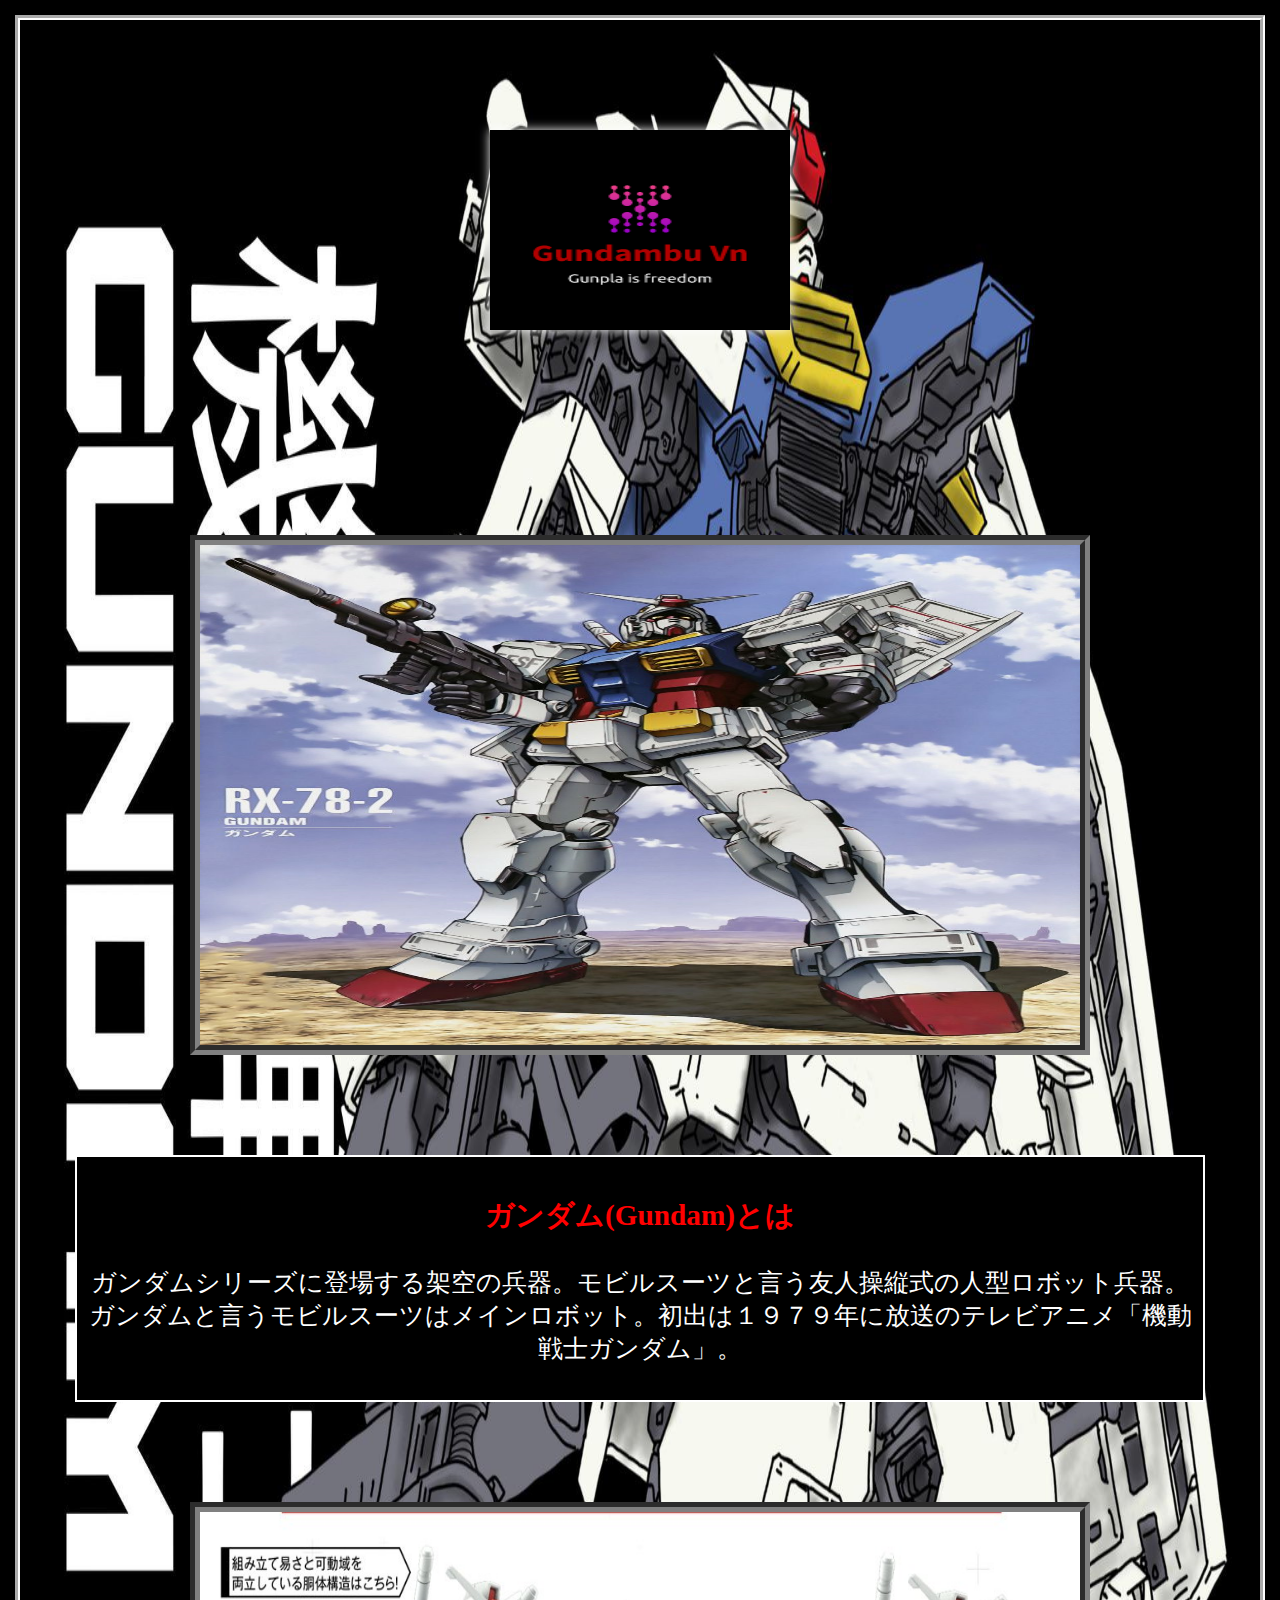
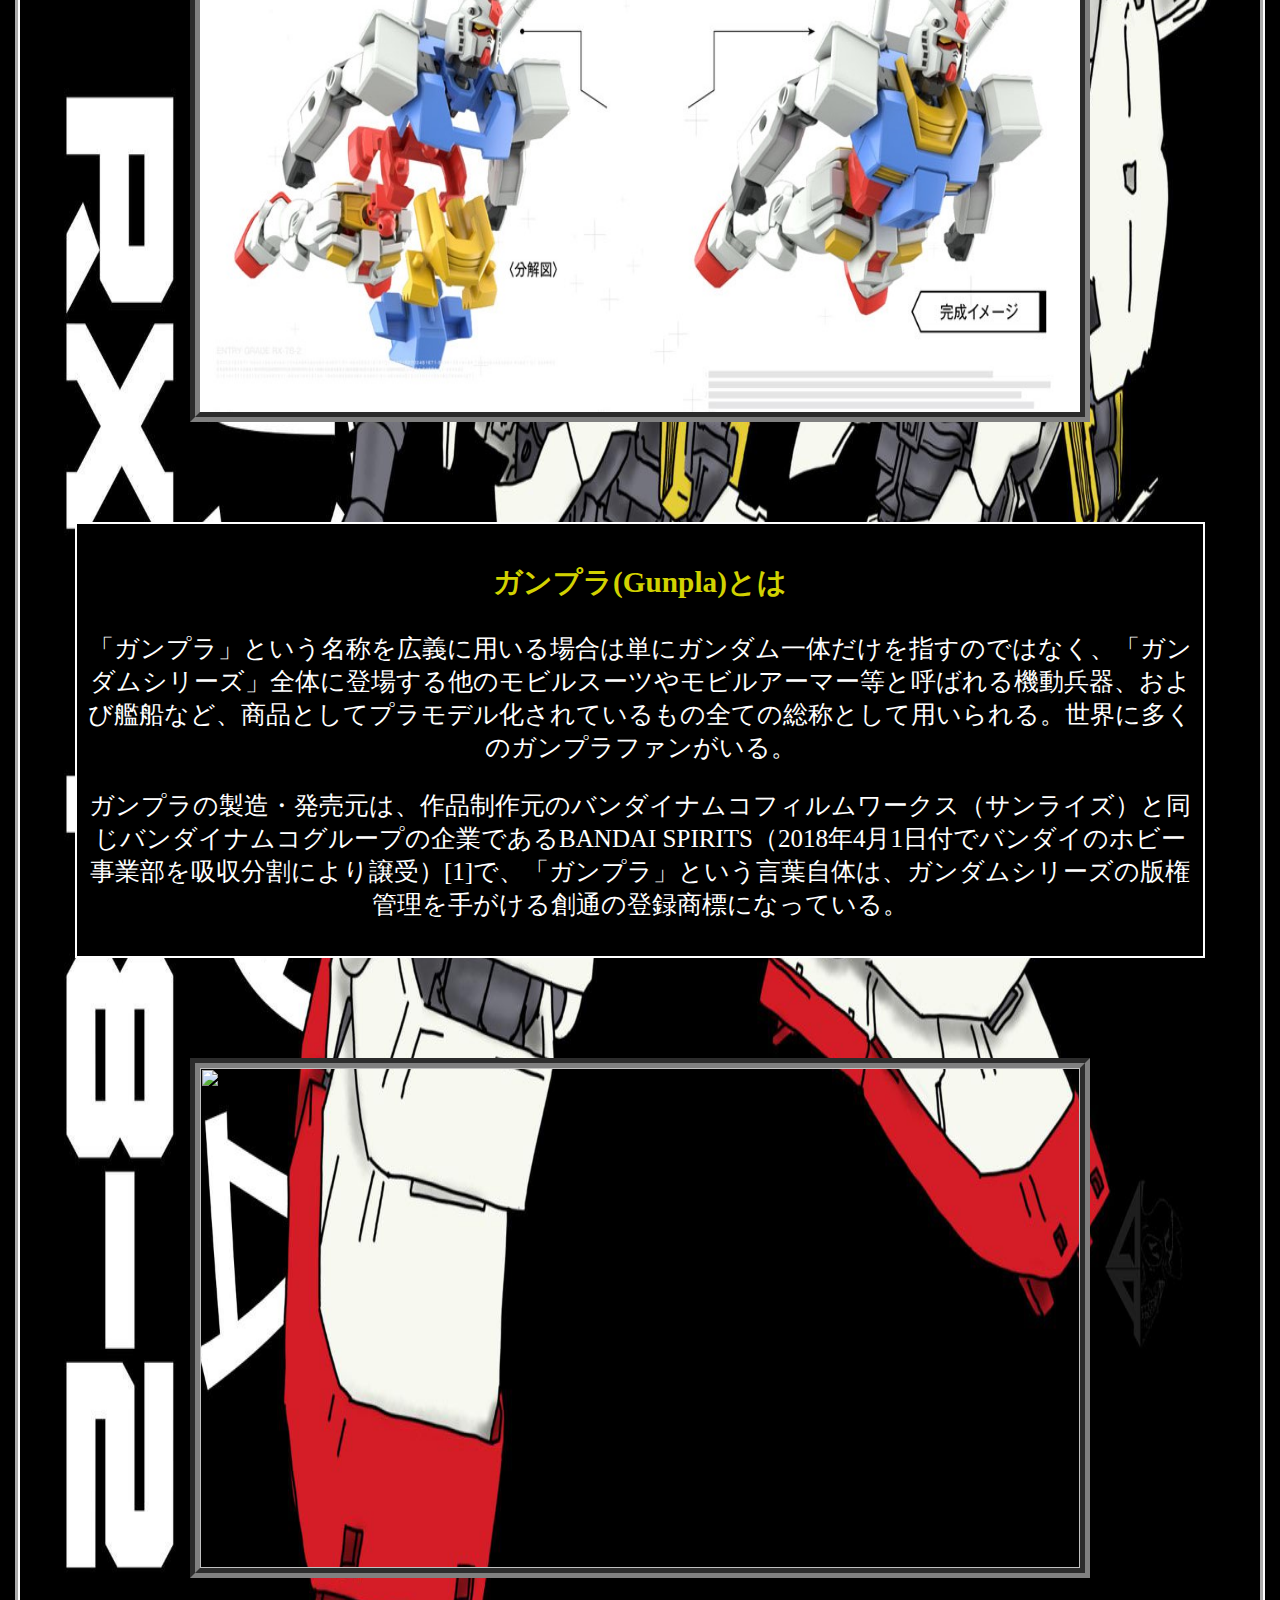
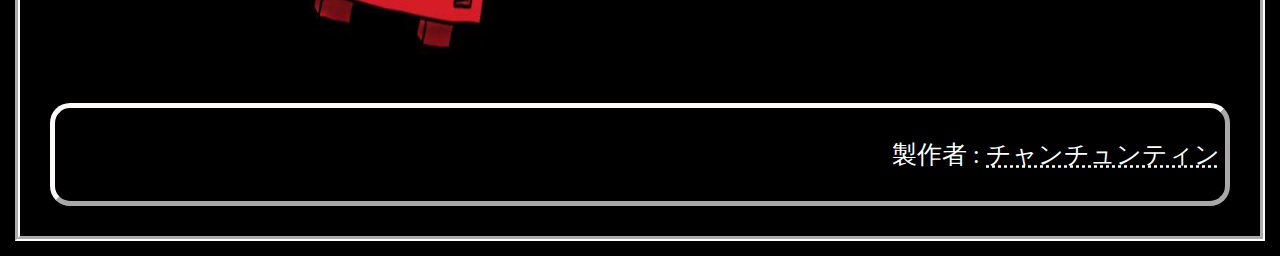
==== index.html @ 5e89d7ed "Update index.html" ====
<!DOCTYPE html>
<html>
    <head>
        <title>Gundambu Vn</title>
        <meta charset="utf-8">
        <base href="index.html">
        <link rel="stylesheet" type="text/css" href="Complete2/index.css">
        <style type="text/css">     
        </style>
    </head>
    <body>
        <header>
            <img src="Wallpaper/Logo.png">
        </header>
        <main>
            <img src="Wallpaper/2.png">
            <div>
                <h3>ガンダム(Gundam)とは</h3>
                <p>ガンダムシリーズに登場する架空の兵器。モビルスーツと言う友人操縦式の人型ロボット兵器。ガンダムと言うモビルスーツはメインロボット。初出は１９７９年に放送のテレビアニメ「機動戦士ガンダム」。</p> 
            </div>
           <img src="Wallpaper/2.jpg">    
           <div>
           <h3 class="yellow2">ガンプラ(Gunpla)とは</h3>
                <p>「ガンプラ」という名称を広義に用いる場合は単にガンダム一体だけを指すのではなく、「ガンダムシリーズ」全体に登場する他のモビルスーツやモビルアーマー等と呼ばれる機動兵器、および艦船など、商品としてプラモデル化されているもの全ての総称として用いられる。世界に多くのガンプラファンがいる。</p>
                <p>ガンプラの製造・発売元は、作品制作元のバンダイナムコフィルムワークス（サンライズ）と同じバンダイナムコグループの企業であるBANDAI SPIRITS（2018年4月1日付でバンダイのホビー事業部を吸収分割により譲受）[1]で、「ガンプラ」という言葉自体は、ガンダムシリーズの版権管理を手がける創通の登録商標になっている。</p>
            </div>    
            <img src="Wallpaper/giphy.gif" >
        </main>
            <footer>
                <p>製作者 : <abbr title="Trần Trung Tín">チャンチュンティン</abbr>  </p>
            </footer>   
    </body>
</html>
---- Complete2/index.css ----
.red{color:red}
.navy{color:navy}
.green{color:green}
.yellow2{color:rgb(210, 210, 0)}
.blue{color:blue}
.pinkred{color:rgb(255, 30, 70)}
.purple{color:purple}
.white{color:white}
.orange{color:orange}
.black{color:black}
.gray{color:gray}

body{
    font-size:25px;
    background-color:black;
    border: 5px white groove;
    padding: 10px;
    margin: 15px;
    text-decoration: none;
    background-image: url(../Wallpaper/1.jpg);
    background-repeat: round;
}

header img{
    width:300px;
    height:200px;
    border:none;
    box-shadow: 0px 0px 10px white;

    display: block;
    margin-left: auto;
    margin-right: auto;
}

main{
    text-align: center;
    /* border:5px whitesmoke inset; */
    padding:5px;
    margin:20px;
    /* box-shadow: 1px 1px 15px 10px brown; */
}
main h3{
    color:red;
}
main div{
    background-color: black;
    border: 2px white solid;
    padding: 10px;
    margin: 20px;
}
footer{
    background-color: black;
    font-size: 25px;
    text-align: right;

    border:5px snow outset;
    border-radius: 20px;
    padding:5px;
    margin:20px;
    /* box-shadow: 1px 1px 15px 10px aqua; */
}

img{
    border: 10px groove gray;
    margin: 100px;
    width: 880px;
    height: 500px; 
    /* box-shadow:1px 1px 10px 5px red; */

    display: block;
    margin-left: auto;
    margin-right: auto;
}

p{
    color:white;
}
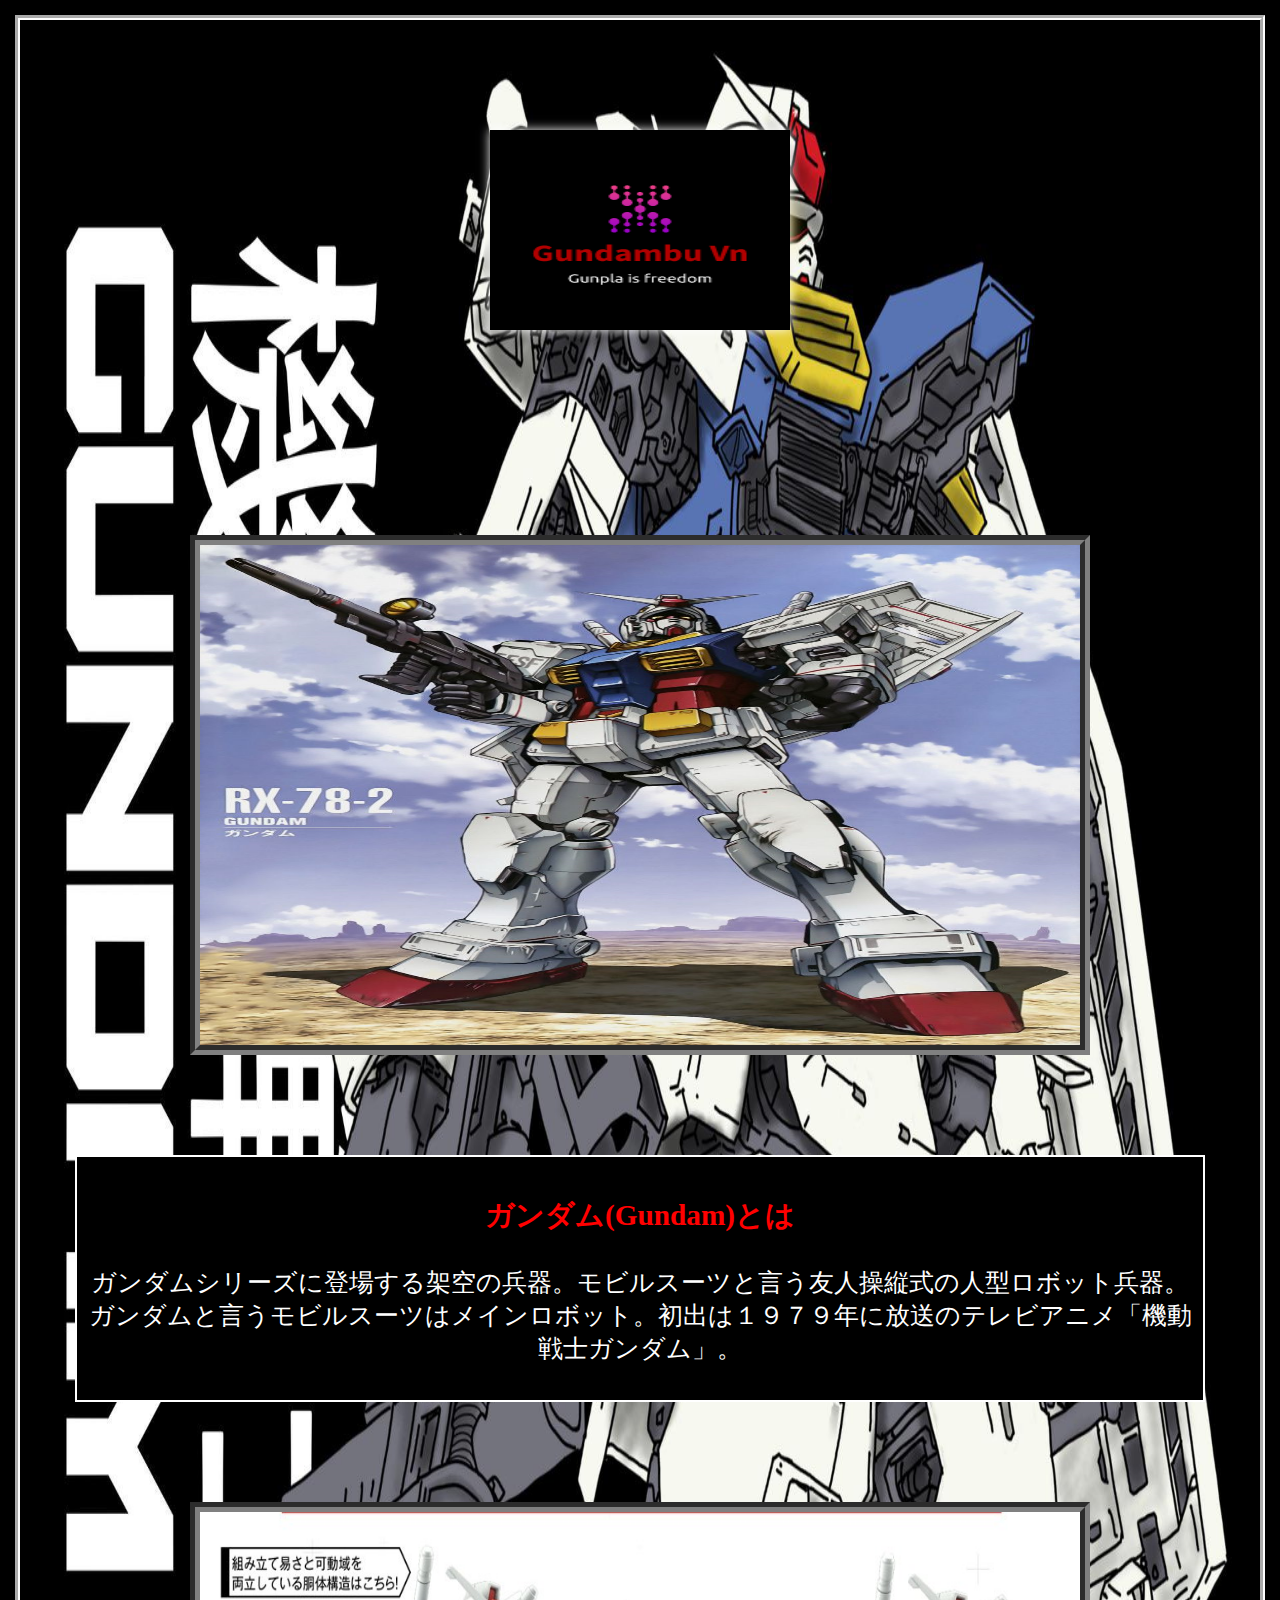
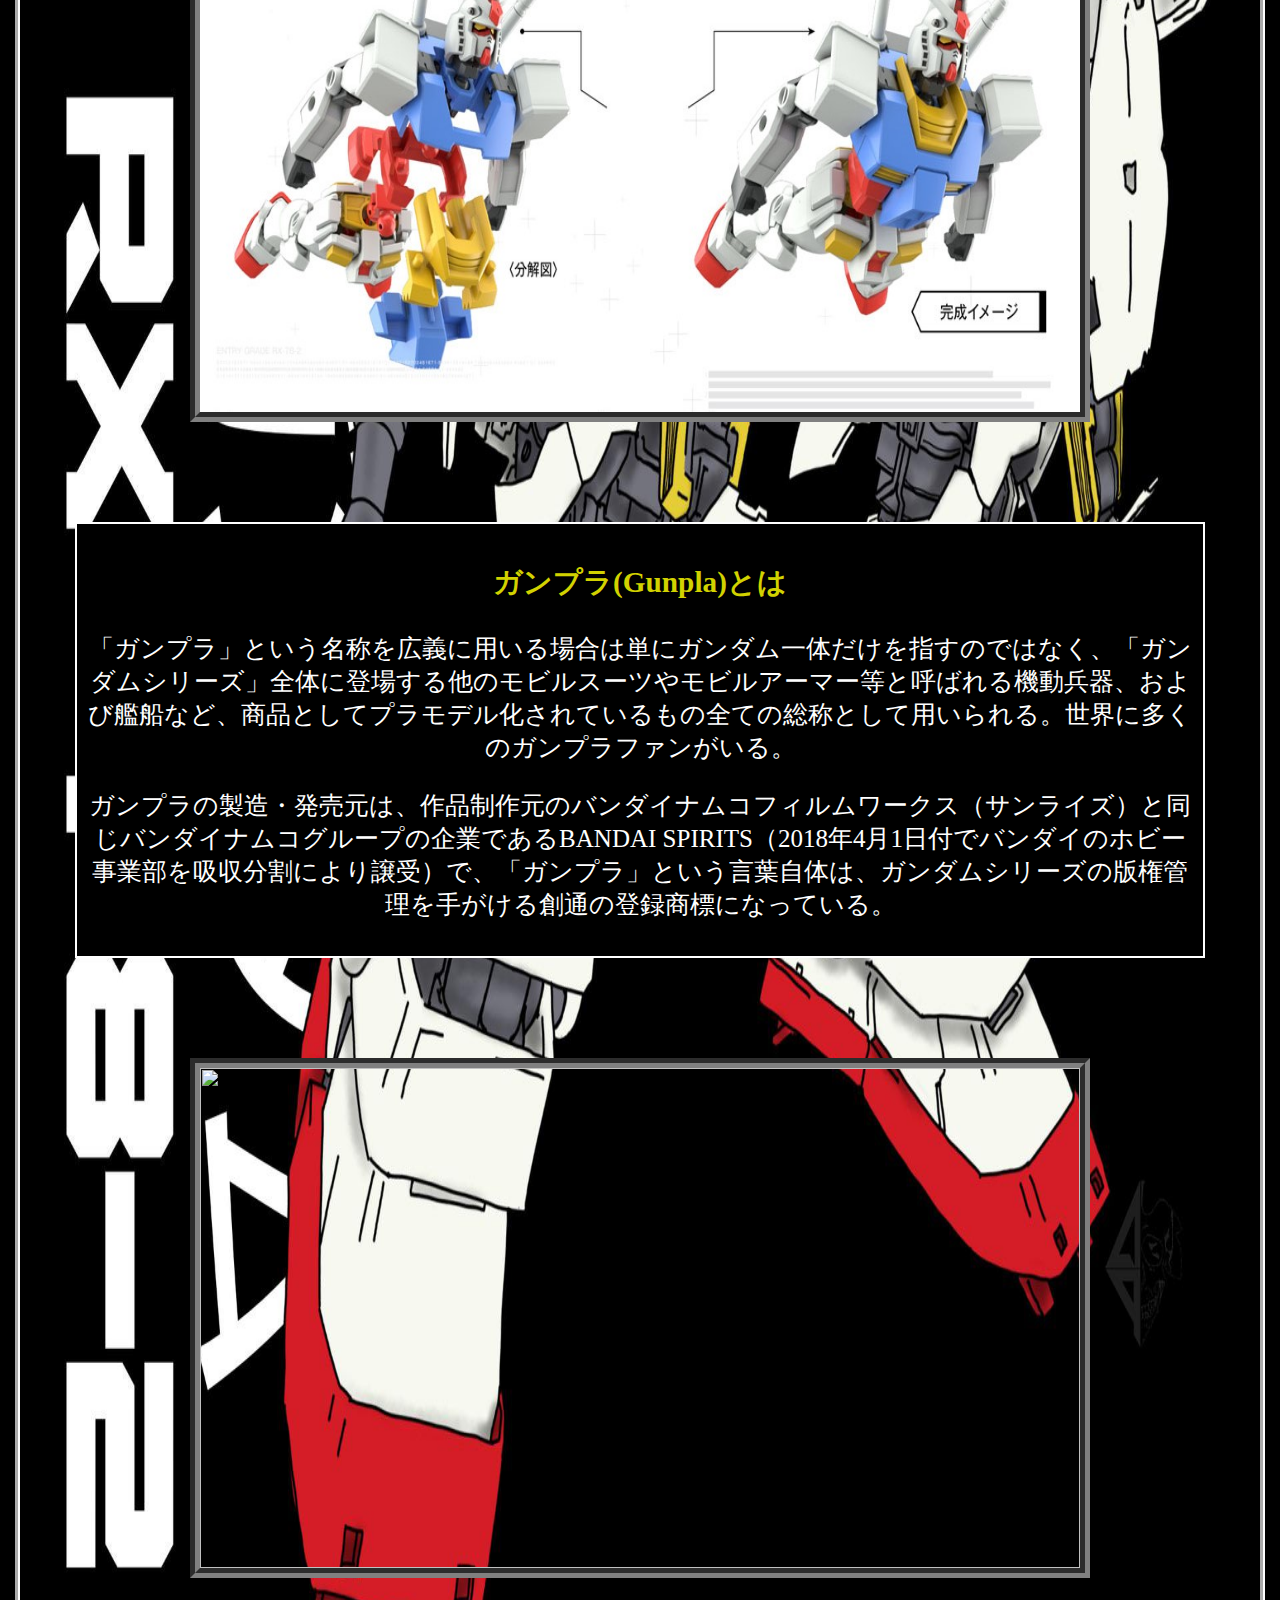
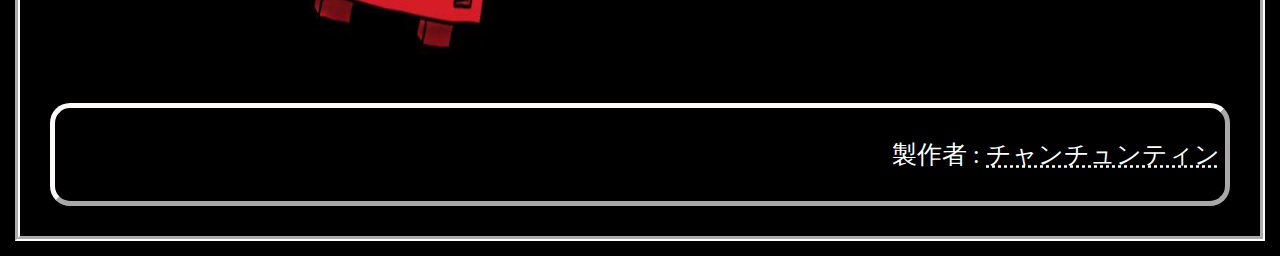
==== commit b690c13a: "Update index.html" ====
--- a/index.html
+++ b/index.html
@@ -22,7 +22,7 @@
            <div>
            <h3 class="yellow2">ガンプラ(Gunpla)とは</h3>
                 <p>「ガンプラ」という名称を広義に用いる場合は単にガンダム一体だけを指すのではなく、「ガンダムシリーズ」全体に登場する他のモビルスーツやモビルアーマー等と呼ばれる機動兵器、および艦船など、商品としてプラモデル化されているもの全ての総称として用いられる。世界に多くのガンプラファンがいる。</p>
-                <p>ガンプラの製造・発売元は、作品制作元のバンダイナムコフィルムワークス（サンライズ）と同じバンダイナムコグループの企業であるBANDAI SPIRITS（2018年4月1日付でバンダイのホビー事業部を吸収分割により譲受）[1]で、「ガンプラ」という言葉自体は、ガンダムシリーズの版権管理を手がける創通の登録商標になっている。</p>
+                <p>ガンプラの製造・発売元は、作品制作元のバンダイナムコフィルムワークス（サンライズ）と同じバンダイナムコグループの企業であるBANDAI SPIRITS（2018年4月1日付でバンダイのホビー事業部を吸収分割により譲受）で、「ガンプラ」という言葉自体は、ガンダムシリーズの版権管理を手がける創通の登録商標になっている。</p>
             </div>    
             <img src="Wallpaper/giphy.gif" >
         </main>
--- a/Complete2/index.css
+++ b/Complete2/index.css
@@ -19,6 +19,7 @@
     text-decoration: none;
     background-image: url(../Wallpaper/1.jpg);
     background-repeat: round;
+    background-color:red;
 }
 
 header img{
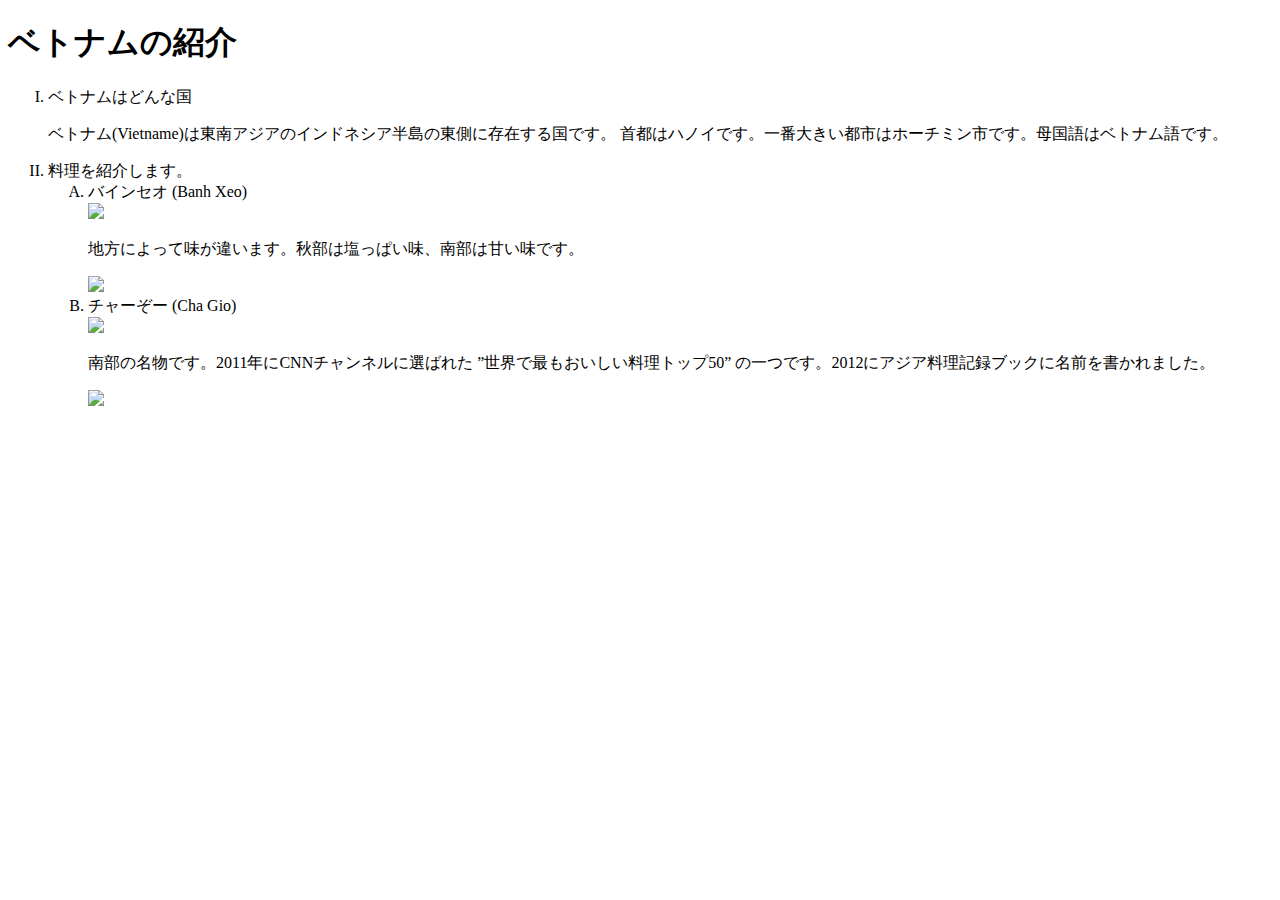
==== commit 9e452815: "Update index.html" ====
--- a/index.html
+++ b/index.html
@@ -1,33 +1,34 @@
 <!DOCTYPE html>
 <html>
     <head>
-        <title>Gundambu Vn</title>
+        <title>Vietnamを紹介致します。</title>
         <meta charset="utf-8">
-        <base href="index.html">
-        <link rel="stylesheet" type="text/css" href="Complete2/index.css">
-        <style type="text/css">     
-        </style>
+        <link rel="stylesheet" type="text/css" href="vnpr.css">
+
     </head>
     <body>
         <header>
-            <img src="Wallpaper/Logo.png">
+            <h1>ベトナムの紹介</h1>
         </header>
-        <main>
-            <img src="Wallpaper/2.png">
-            <div>
-                <h3>ガンダム(Gundam)とは</h3>
-                <p>ガンダムシリーズに登場する架空の兵器。モビルスーツと言う友人操縦式の人型ロボット兵器。ガンダムと言うモビルスーツはメインロボット。初出は１９７９年に放送のテレビアニメ「機動戦士ガンダム」。</p> 
-            </div>
-           <img src="Wallpaper/2.jpg">    
-           <div>
-           <h3 class="yellow2">ガンプラ(Gunpla)とは</h3>
-                <p>「ガンプラ」という名称を広義に用いる場合は単にガンダム一体だけを指すのではなく、「ガンダムシリーズ」全体に登場する他のモビルスーツやモビルアーマー等と呼ばれる機動兵器、および艦船など、商品としてプラモデル化されているもの全ての総称として用いられる。世界に多くのガンプラファンがいる。</p>
-                <p>ガンプラの製造・発売元は、作品制作元のバンダイナムコフィルムワークス（サンライズ）と同じバンダイナムコグループの企業であるBANDAI SPIRITS（2018年4月1日付でバンダイのホビー事業部を吸収分割により譲受）で、「ガンプラ」という言葉自体は、ガンダムシリーズの版権管理を手がける創通の登録商標になっている。</p>
-            </div>    
-            <img src="Wallpaper/giphy.gif" >
+        <main>  
+            <ol type="I">
+                <li>ベトナムはどんな国</li>
+                    <p>ベトナム(Vietname)は東南アジアのインドネシア半島の東側に存在する国です。 首都はハノイです。一番大きい都市はホーチミン市です。母国語はベトナム語です。</p>
+                <li>料理を紹介します。</li>
+                    <ol type="A">
+                        <li>バインセオ (Banh Xeo)</li>
+                            <img src="img/vnpr/BanhXeo1.jpg" class="fl1">
+                            <p style="clear:both">地方によって味が違います。秋部は塩っぱい味、南部は甘い味です。</p>
+                            <img src="img/vnpr/BanhXeo2.jpg" class="fl2"> 
+                        <li>チャーぞー (Cha Gio)</li>
+                            <img src="img/vnpr/ChaGio1.jpg" class="fl1">
+                            <p style="clear:both">南部の名物です。2011年にCNNチャンネルに選ばれた ”世界で最もおいしい料理トップ50” の一つです。2012にアジア料理記録ブックに名前を書かれました。</p>
+                            <img src="img/vnpr/ChaGio2.jpg" class="fl2">   
+                    </ol>
+            </ol>
         </main>
-            <footer>
-                <p>製作者 : <abbr title="Trần Trung Tín">チャンチュンティン</abbr>  </p>
-            </footer>   
+        <footer>
+
+        </footer>
     </body>
 </html>
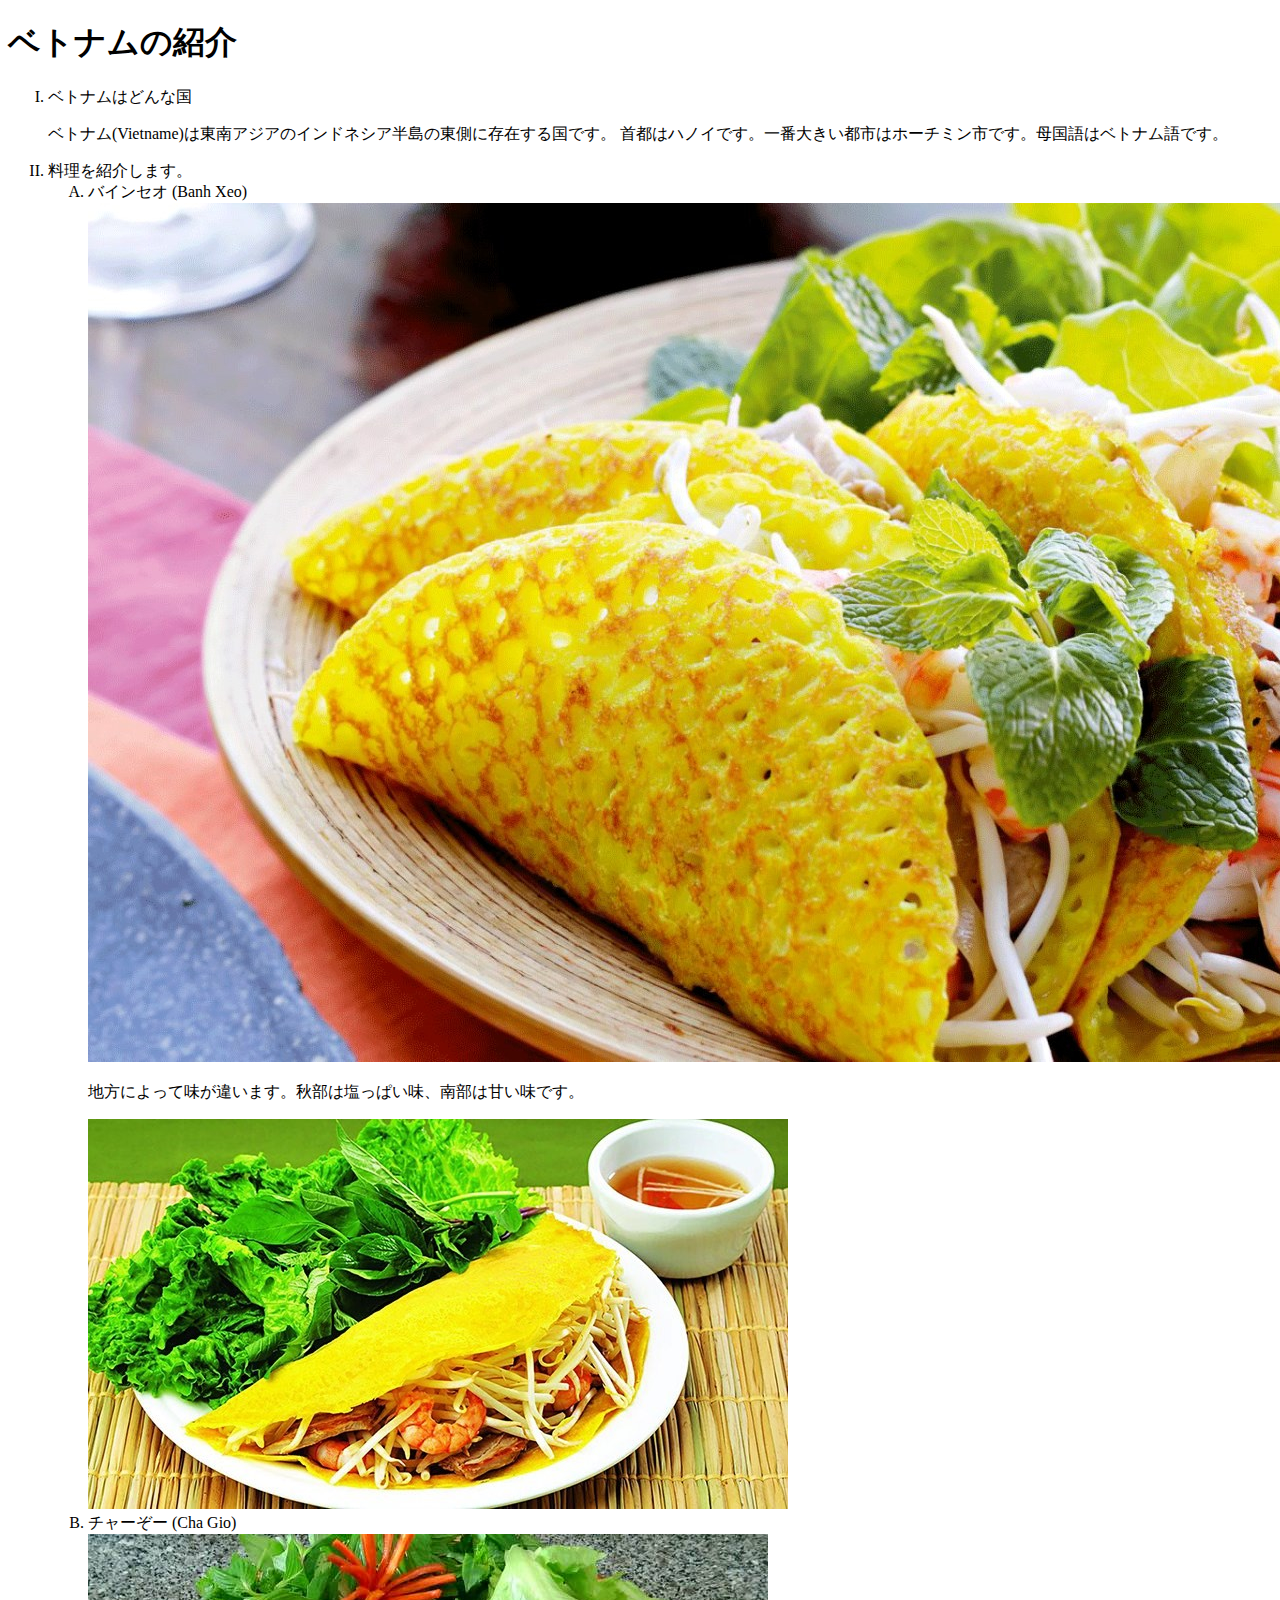
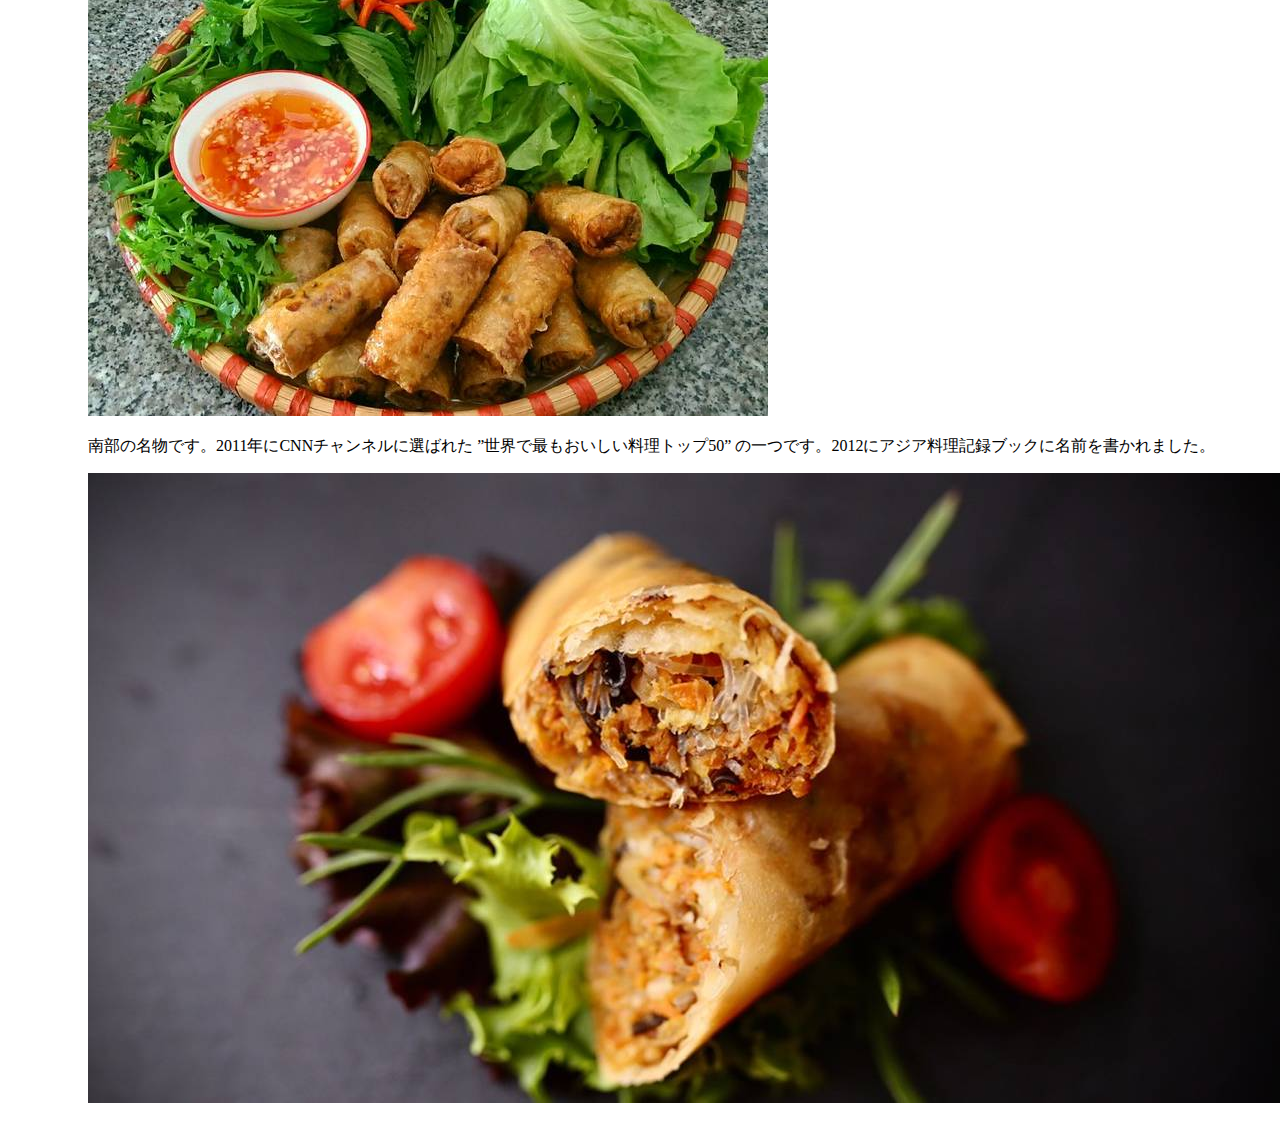
==== commit 19cb00d8: "Update index.html" ====
--- a/index.html
+++ b/index.html
@@ -17,13 +17,13 @@
                 <li>料理を紹介します。</li>
                     <ol type="A">
                         <li>バインセオ (Banh Xeo)</li>
-                            <img src="img/vnpr/BanhXeo1.jpg" class="fl1">
+                            <img src="vnpr/BanhXeo1.jpg" class="fl1">
                             <p style="clear:both">地方によって味が違います。秋部は塩っぱい味、南部は甘い味です。</p>
-                            <img src="img/vnpr/BanhXeo2.jpg" class="fl2"> 
+                            <img src="vnpr/BanhXeo2.jpg" class="fl2"> 
                         <li>チャーぞー (Cha Gio)</li>
-                            <img src="img/vnpr/ChaGio1.jpg" class="fl1">
+                            <img src="vnpr/ChaGio1.jpg" class="fl1">
                             <p style="clear:both">南部の名物です。2011年にCNNチャンネルに選ばれた ”世界で最もおいしい料理トップ50” の一つです。2012にアジア料理記録ブックに名前を書かれました。</p>
-                            <img src="img/vnpr/ChaGio2.jpg" class="fl2">   
+                            <img src="vnpr/ChaGio2.jpg" class="fl2">   
                     </ol>
             </ol>
         </main>
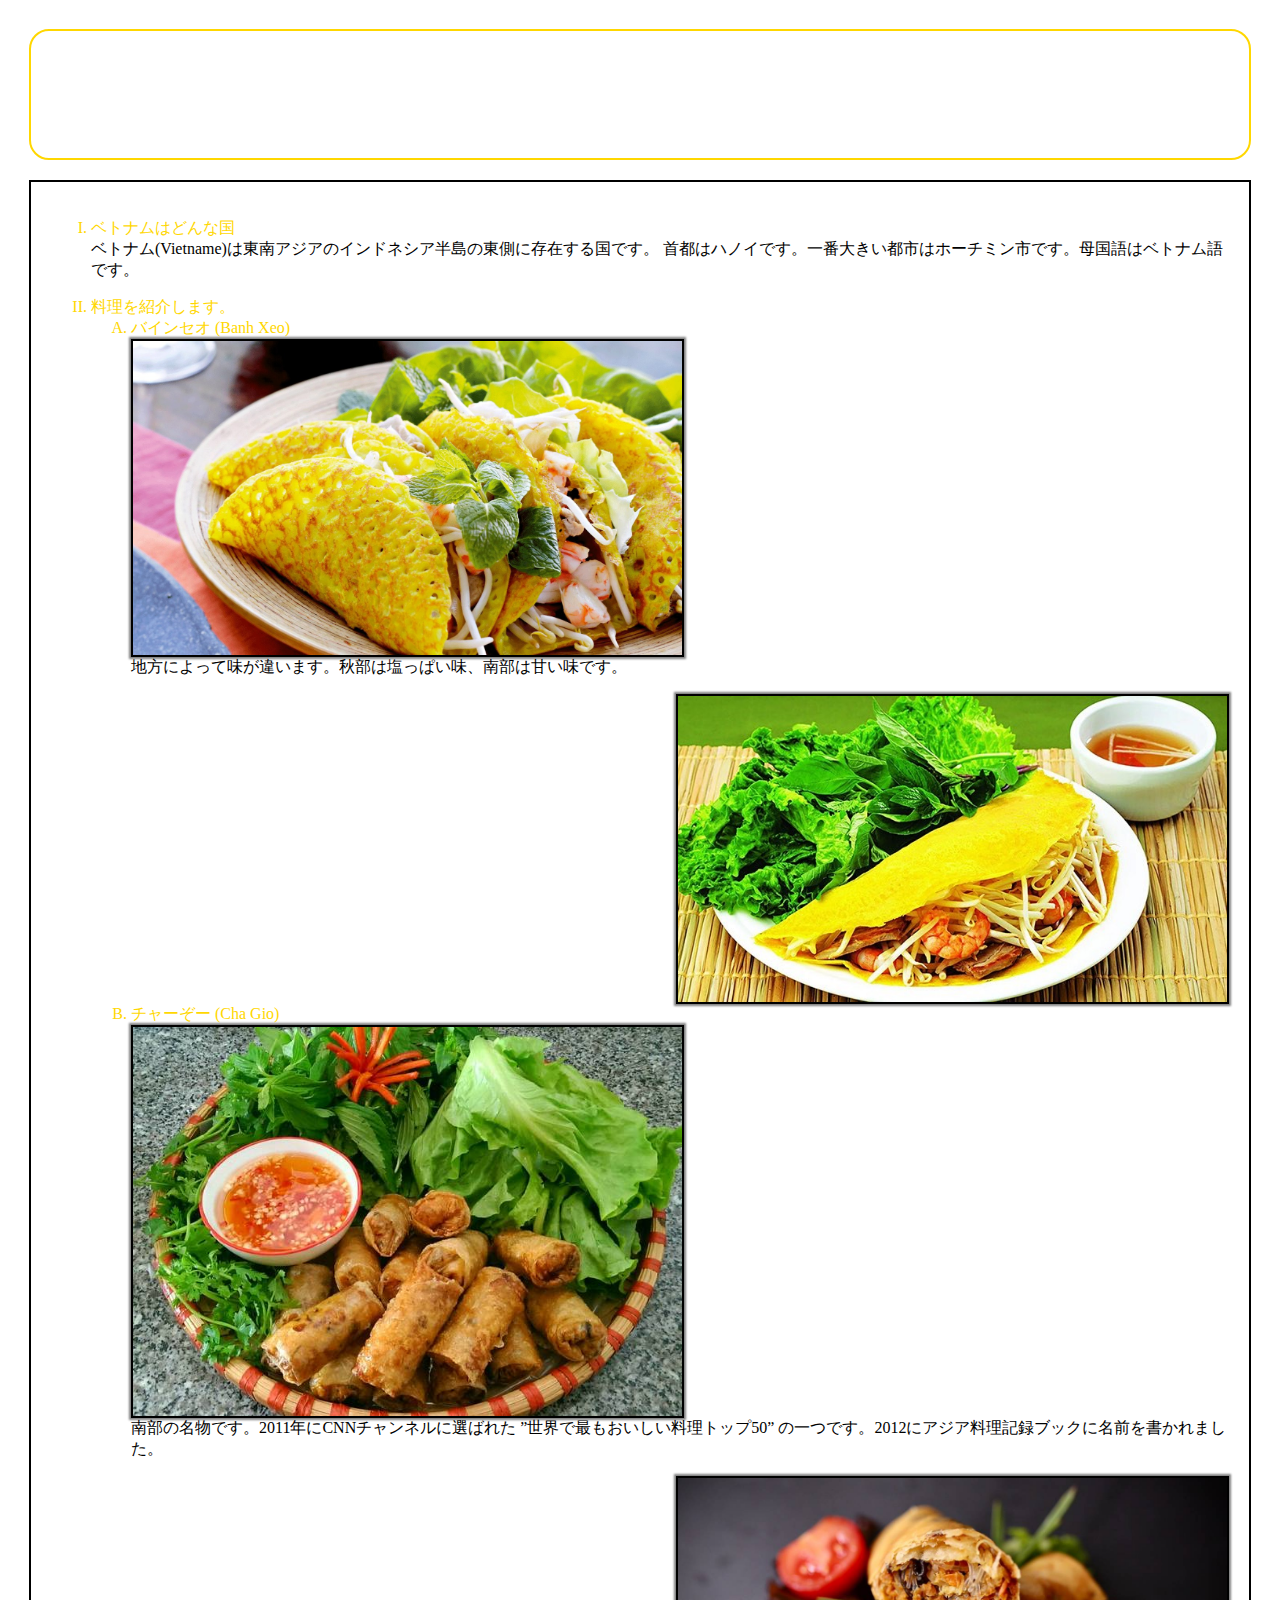
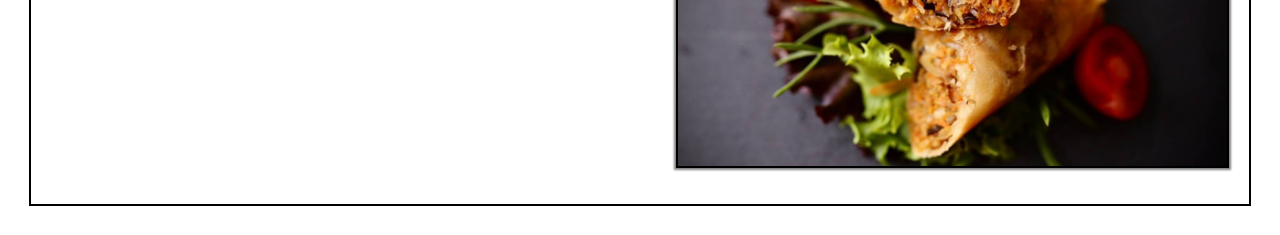
==== commit 48333b47: "Update index.html" ====
--- a/index.html
+++ b/index.html
@@ -3,7 +3,7 @@
     <head>
         <title>Vietnamを紹介致します。</title>
         <meta charset="utf-8">
-        <link rel="stylesheet" type="text/css" href="vnpr.css">
+        <link rel="stylesheet" type="text/css" href="index.css">
 
     </head>
     <body>
--- a/index.css
+++ b/index.css
@@ -0,0 +1,52 @@
+.fl1{
+    float:left;
+}
+.fl2{
+    float:right;
+}
+body{
+    background-image: url(img/Vn/1.png);
+    background-repeat: round;
+    background-attachment: fixed;
+
+    border: 1px white solid;
+}
+
+header{
+    text-align: center;
+    color:white;
+
+    background-image: url(img/Vn/2.png);
+    background-repeat: round;
+
+    border:2px gold solid;
+    margin: 20px;
+    padding: 20px;
+    border-radius: 20px;
+}
+main{
+    background-color:white;
+    border:2px black solid;
+    margin: 20px;
+    padding: 20px;
+}
+
+ol{
+    display:inline-block;
+    color:gold;
+}
+ol li{
+    float:left;
+    width:100%;
+    height:100%;
+}
+p{
+    color:black;
+}
+
+img{
+    border:2px black solid;
+    box-shadow: 0px 0px 2px 2px gray;
+    height:50%;
+    width:50%;
+}
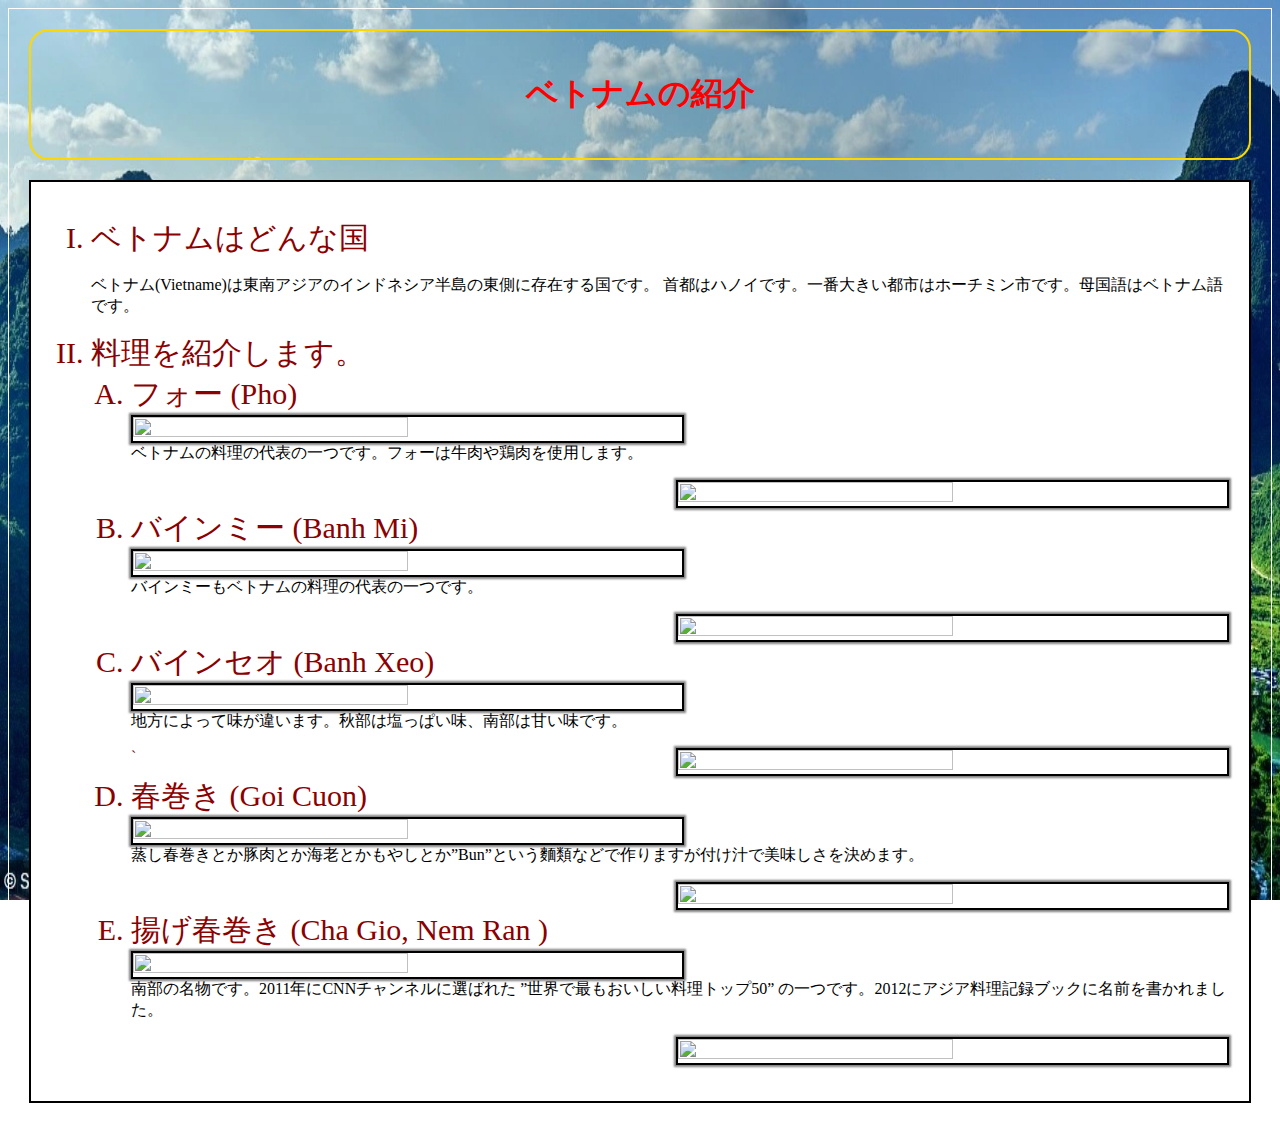
==== commit 39e8b1f4: "Update index.html" ====
--- a/index.html
+++ b/index.html
@@ -16,14 +16,26 @@
                     <p>ベトナム(Vietname)は東南アジアのインドネシア半島の東側に存在する国です。 首都はハノイです。一番大きい都市はホーチミン市です。母国語はベトナム語です。</p>
                 <li>料理を紹介します。</li>
                     <ol type="A">
+                        <li>フォー (Pho)</li>
+                            <img src="img/vnpr/Pho1.jpg" class="fl1">
+                            <p style="clear:both">ベトナムの料理の代表の一つです。フォーは牛肉や鶏肉を使用します。</p>
+                            <img src="img/vnpr/Pho2.jpg" class="fl2">
+                        <li>バインミー (Banh Mi)</li>
+                            <img src="img/vnpr/BanhMi1.jpg" class="fl1">
+                            <p style="clear:both">バインミーもベトナムの料理の代表の一つです。</p>
+                            <img src="img/vnpr/BanhMi1.png" class="fl2">
                         <li>バインセオ (Banh Xeo)</li>
-                            <img src="vnpr/BanhXeo1.jpg" class="fl1">
+                            <img src="img/vnpr/BanhXeo1.jpg" class="fl1">
                             <p style="clear:both">地方によって味が違います。秋部は塩っぱい味、南部は甘い味です。</p>
-                            <img src="vnpr/BanhXeo2.jpg" class="fl2"> 
-                        <li>チャーぞー (Cha Gio)</li>
-                            <img src="vnpr/ChaGio1.jpg" class="fl1">
+                            <img src="img/vnpr/BanhXeo2.jpg" class="fl2"> 
+                        `<li>春巻き (Goi Cuon)</li>
+                            <img src="img/vnpr/GoiCuon1.jpg" class="fl1">
+                            <p style="clear:both">蒸し春巻きとか豚肉とか海老とかもやしとか”Bun”という麵類などで作りますが付け汁で美味しさを決めます。</p>
+                            <img src="img/vnpr/GoiCuon2.jpg" class="fl2">    
+                        <li>揚げ春巻き (Cha Gio, Nem Ran )</li>
+                            <img src="img/vnpr/ChaGio1.jpg" class="fl1">
                             <p style="clear:both">南部の名物です。2011年にCNNチャンネルに選ばれた ”世界で最もおいしい料理トップ50” の一つです。2012にアジア料理記録ブックに名前を書かれました。</p>
-                            <img src="vnpr/ChaGio2.jpg" class="fl2">   
+                            <img src="img/vnpr/ChaGio2.jpg" class="fl2">    
                     </ol>
             </ol>
         </main>
--- a/index.css
+++ b/index.css
@@ -5,7 +5,7 @@
     float:right;
 }
 body{
-    background-image: url(img/Vn/1.png);
+    background-image: url(Vn/1.png);
     background-repeat: round;
     background-attachment: fixed;
 
@@ -14,9 +14,9 @@
 
 header{
     text-align: center;
-    color:white;
+    color:red;
 
-    background-image: url(img/Vn/2.png);
+    background-image: url(img/Vn/1.jpg);
     background-repeat: round;
 
     border:2px gold solid;
@@ -33,12 +33,11 @@
 
 ol{
     display:inline-block;
-    color:gold;
+    color:darkred;
 }
-ol li{
-    float:left;
-    width:100%;
-    height:100%;
+li{
+    font-size: 30px;
+    clear:both;
 }
 p{
     color:black;
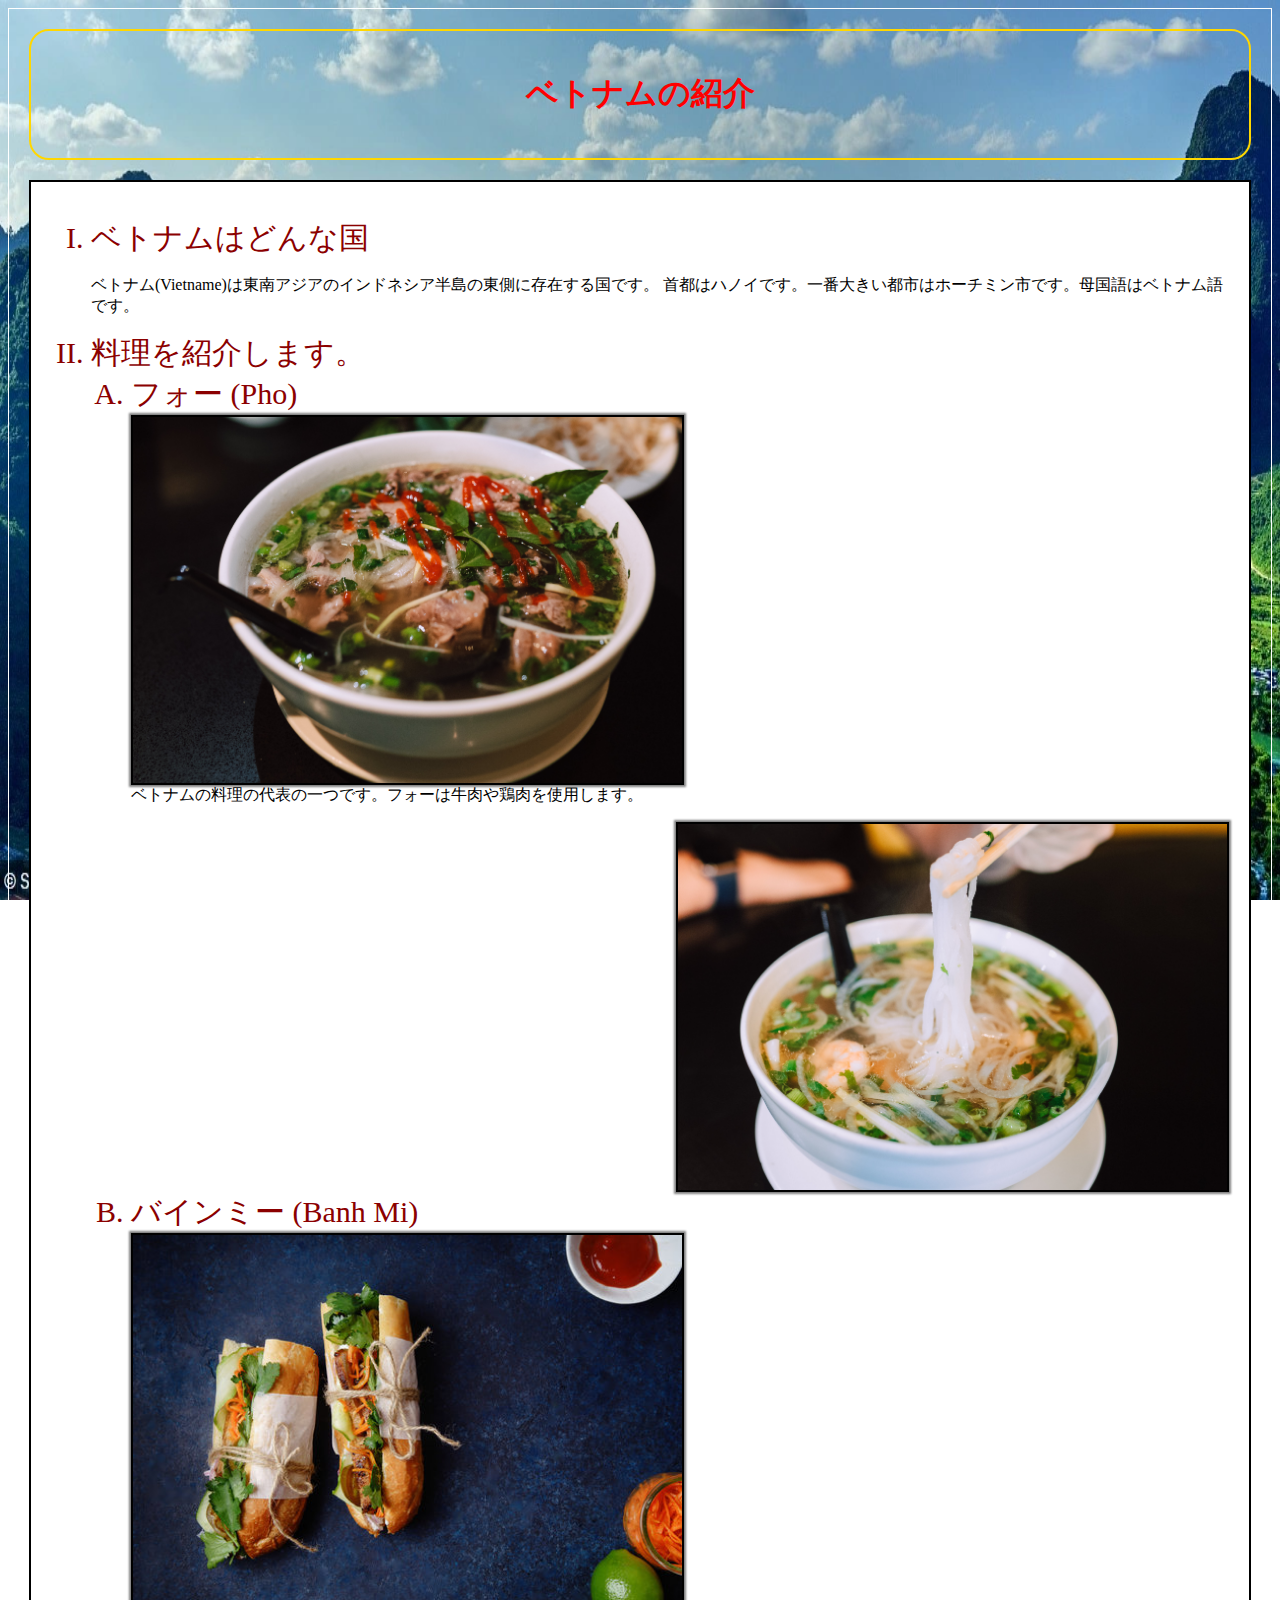
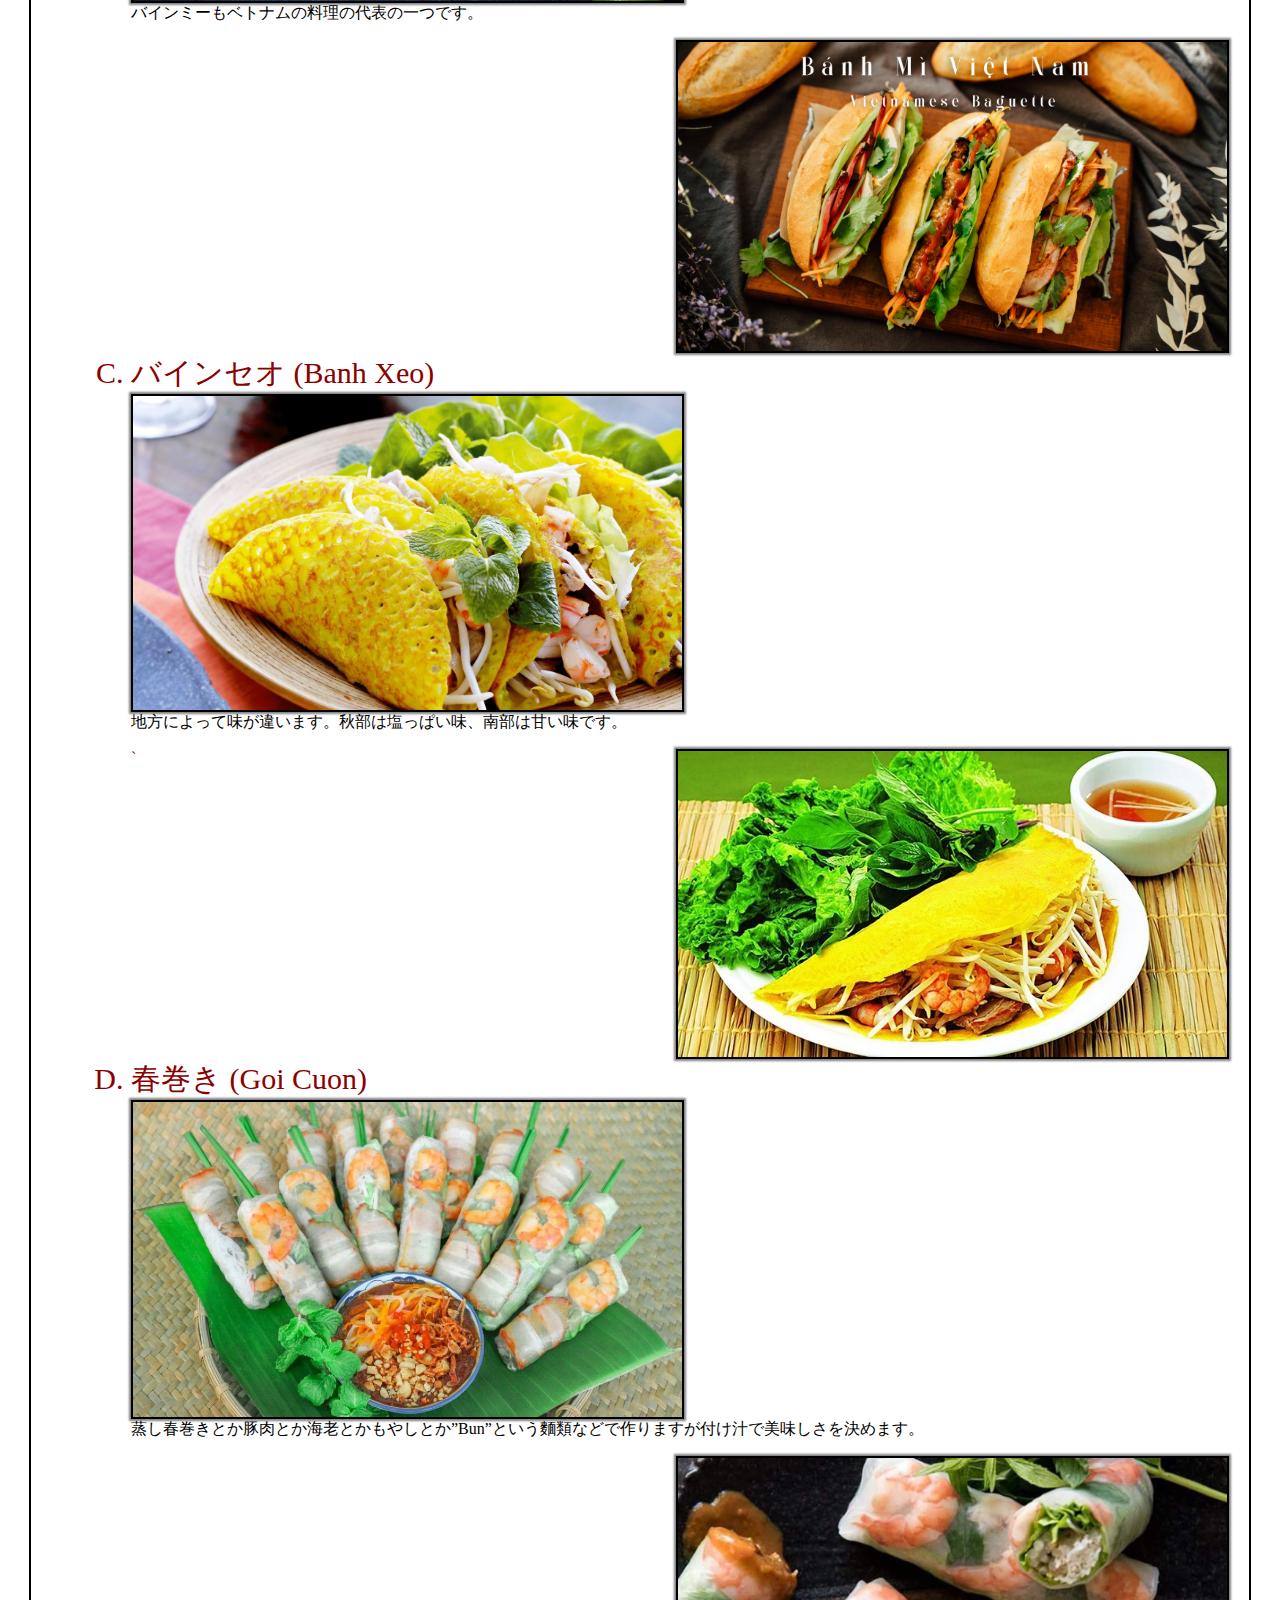
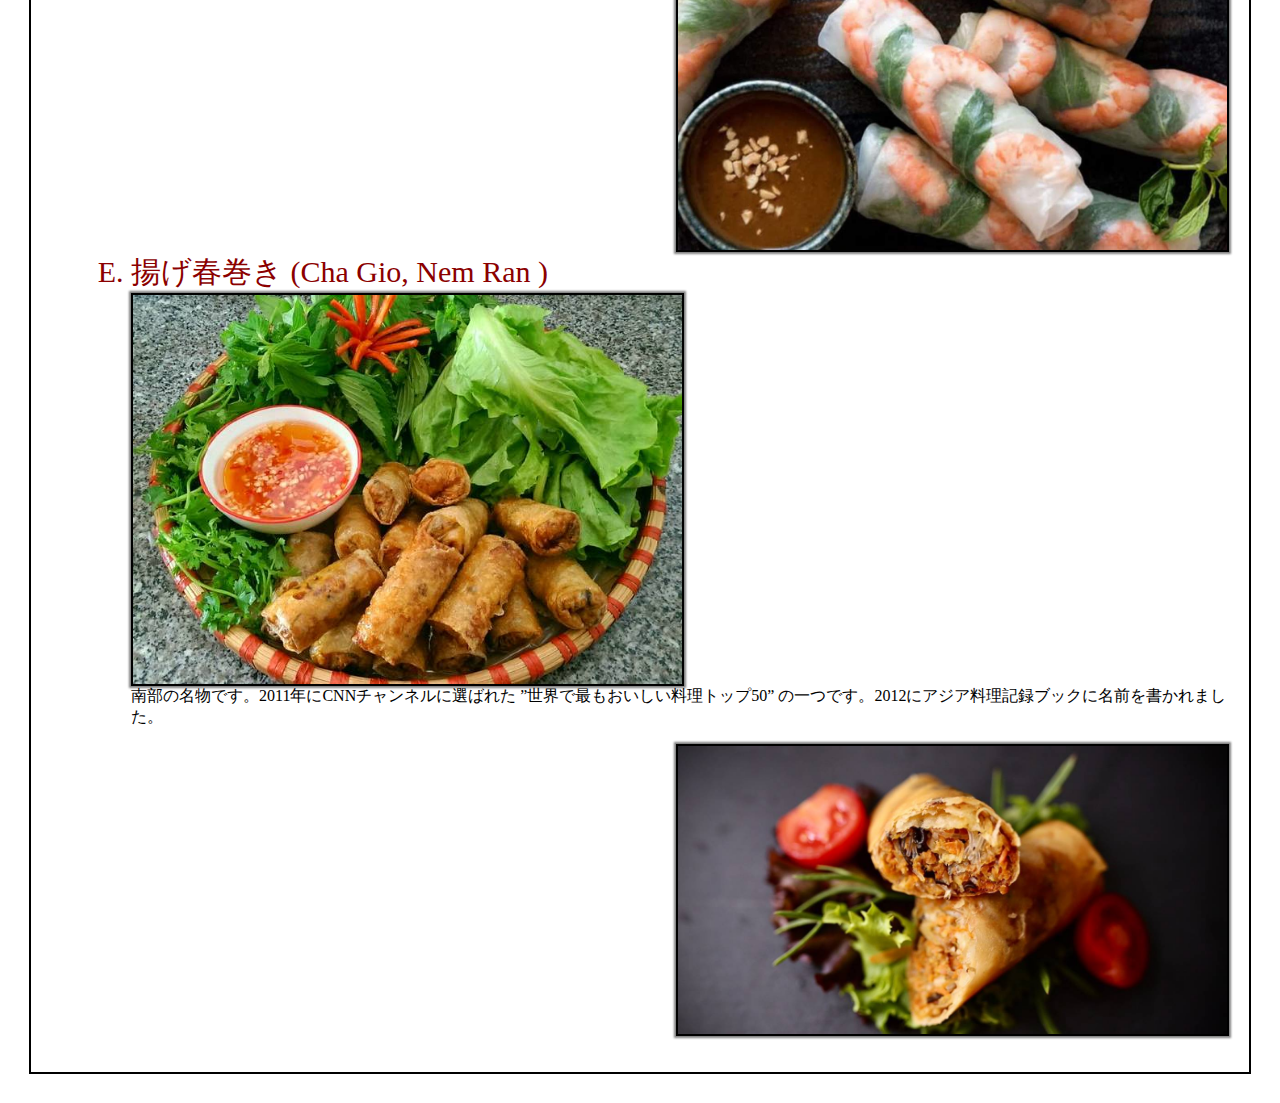
==== commit 124753c0: "Update index.html" ====
--- a/index.html
+++ b/index.html
@@ -17,25 +17,25 @@
                 <li>料理を紹介します。</li>
                     <ol type="A">
                         <li>フォー (Pho)</li>
-                            <img src="img/vnpr/Pho1.jpg" class="fl1">
+                            <img src="vnpr/Pho1.jpg" class="fl1">
                             <p style="clear:both">ベトナムの料理の代表の一つです。フォーは牛肉や鶏肉を使用します。</p>
-                            <img src="img/vnpr/Pho2.jpg" class="fl2">
+                            <img src="vnpr/Pho2.jpg" class="fl2">
                         <li>バインミー (Banh Mi)</li>
-                            <img src="img/vnpr/BanhMi1.jpg" class="fl1">
+                            <img src="vnpr/BanhMi1.jpg" class="fl1">
                             <p style="clear:both">バインミーもベトナムの料理の代表の一つです。</p>
-                            <img src="img/vnpr/BanhMi1.png" class="fl2">
+                            <img src="vnpr/BanhMi1.png" class="fl2">
                         <li>バインセオ (Banh Xeo)</li>
-                            <img src="img/vnpr/BanhXeo1.jpg" class="fl1">
+                            <img src="vnpr/BanhXeo1.jpg" class="fl1">
                             <p style="clear:both">地方によって味が違います。秋部は塩っぱい味、南部は甘い味です。</p>
-                            <img src="img/vnpr/BanhXeo2.jpg" class="fl2"> 
+                            <img src="vnpr/BanhXeo2.jpg" class="fl2"> 
                         `<li>春巻き (Goi Cuon)</li>
-                            <img src="img/vnpr/GoiCuon1.jpg" class="fl1">
+                            <img src="vnpr/GoiCuon1.jpg" class="fl1">
                             <p style="clear:both">蒸し春巻きとか豚肉とか海老とかもやしとか”Bun”という麵類などで作りますが付け汁で美味しさを決めます。</p>
-                            <img src="img/vnpr/GoiCuon2.jpg" class="fl2">    
+                            <img src="vnpr/GoiCuon2.jpg" class="fl2">    
                         <li>揚げ春巻き (Cha Gio, Nem Ran )</li>
-                            <img src="img/vnpr/ChaGio1.jpg" class="fl1">
+                            <img src="vnpr/ChaGio1.jpg" class="fl1">
                             <p style="clear:both">南部の名物です。2011年にCNNチャンネルに選ばれた ”世界で最もおいしい料理トップ50” の一つです。2012にアジア料理記録ブックに名前を書かれました。</p>
-                            <img src="img/vnpr/ChaGio2.jpg" class="fl2">    
+                            <img src="vnpr/ChaGio2.jpg" class="fl2">    
                     </ol>
             </ol>
         </main>
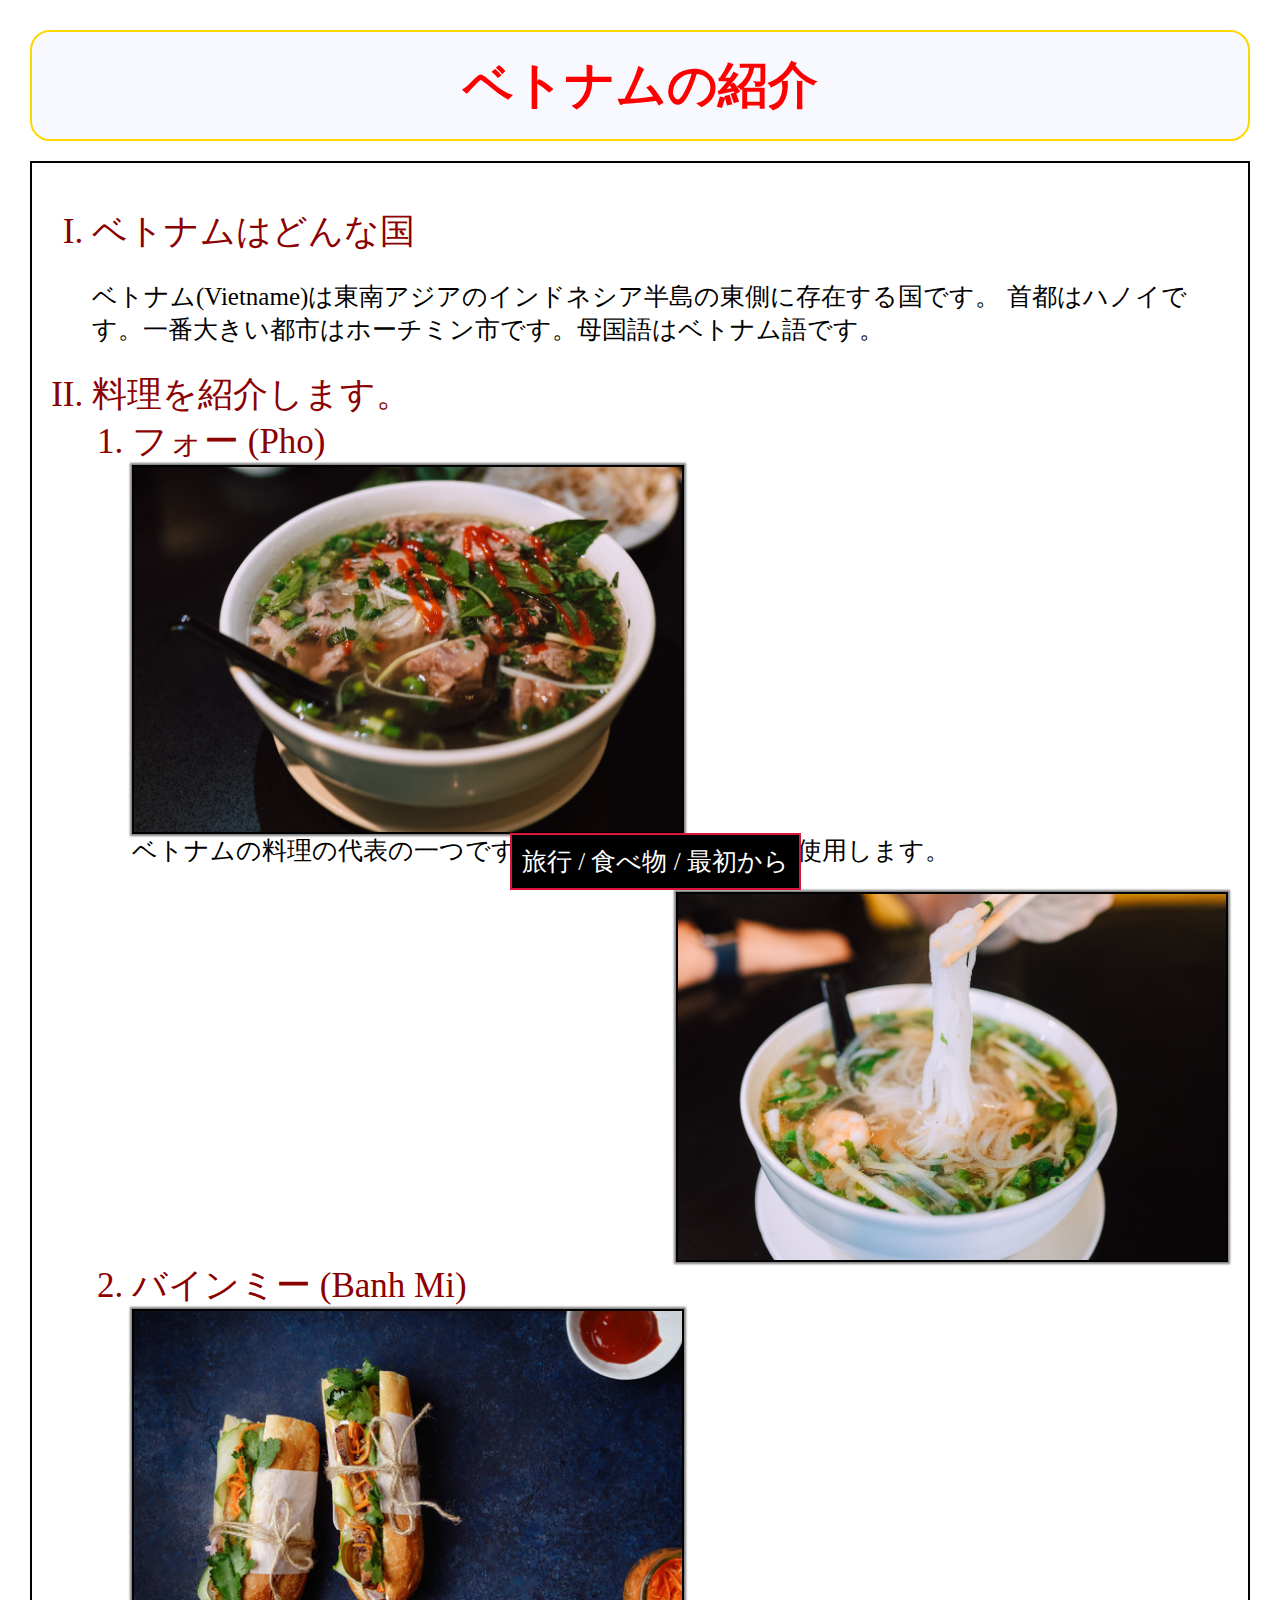
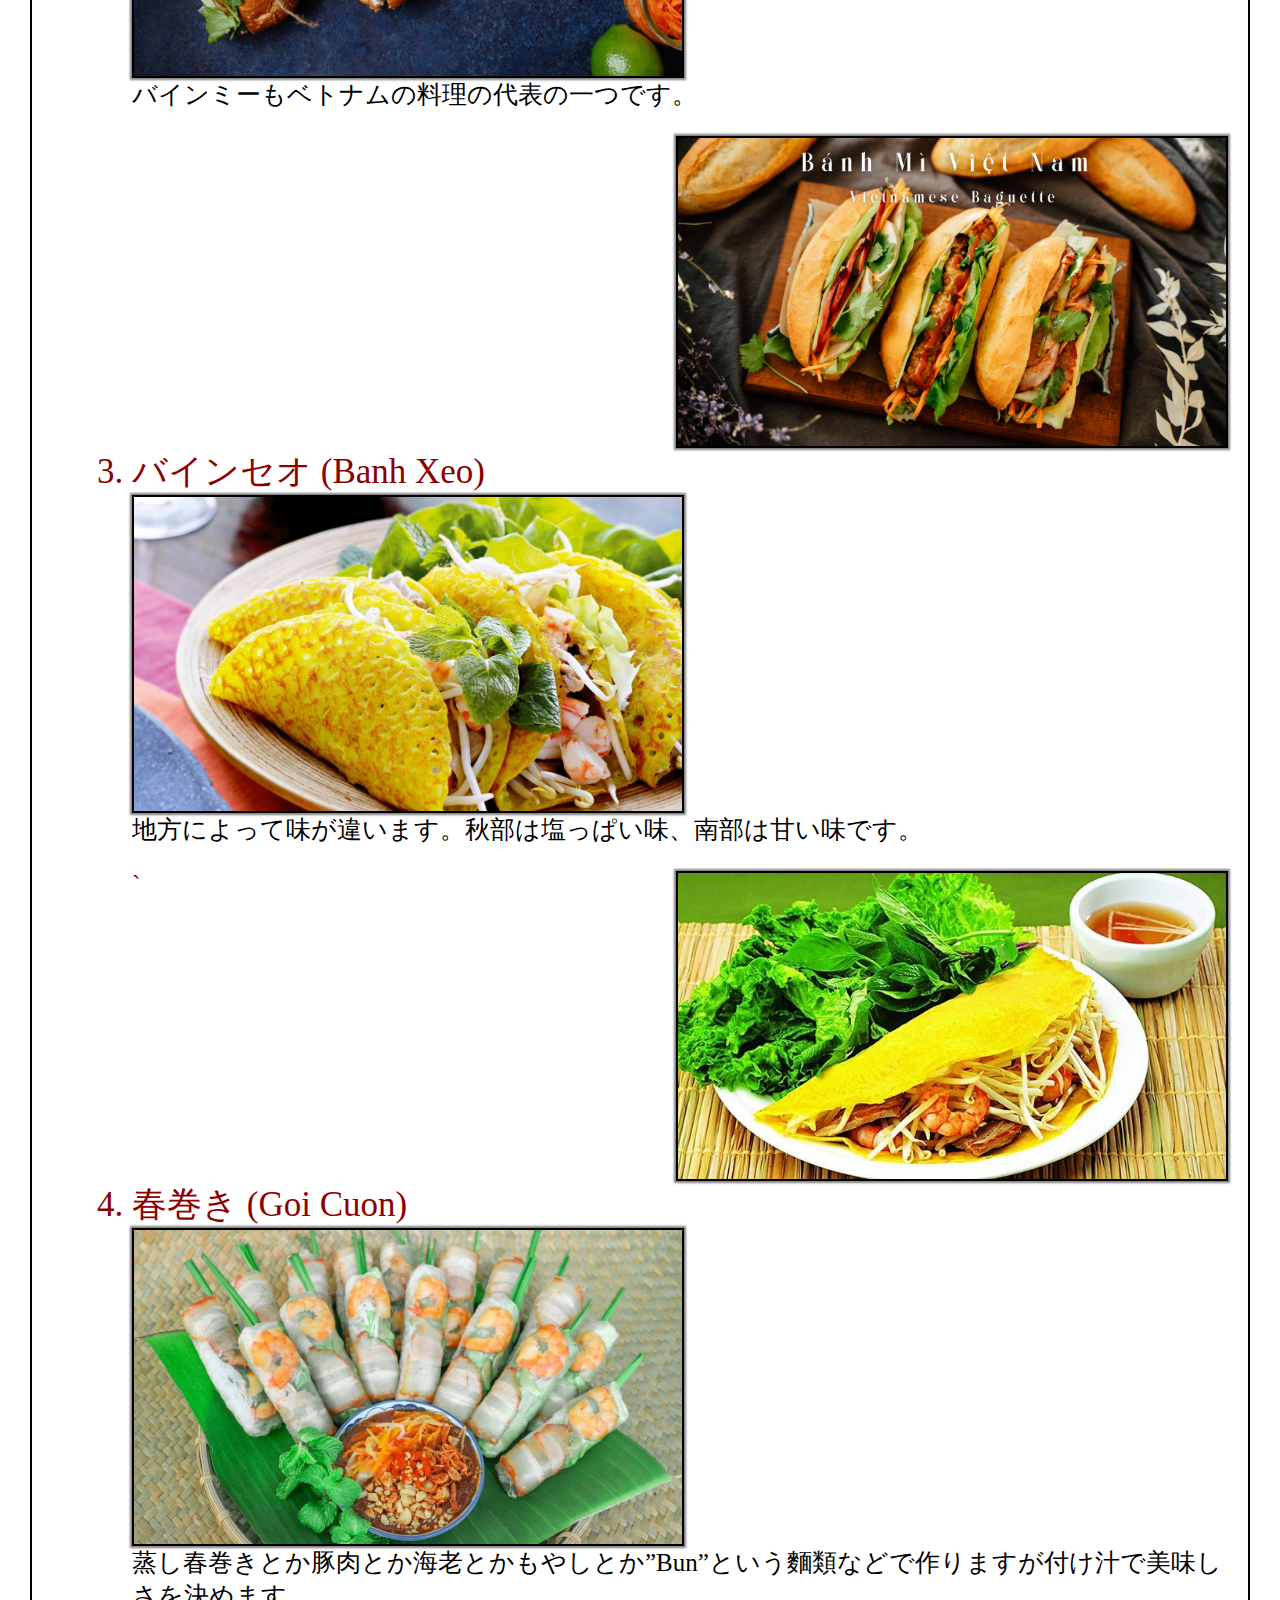
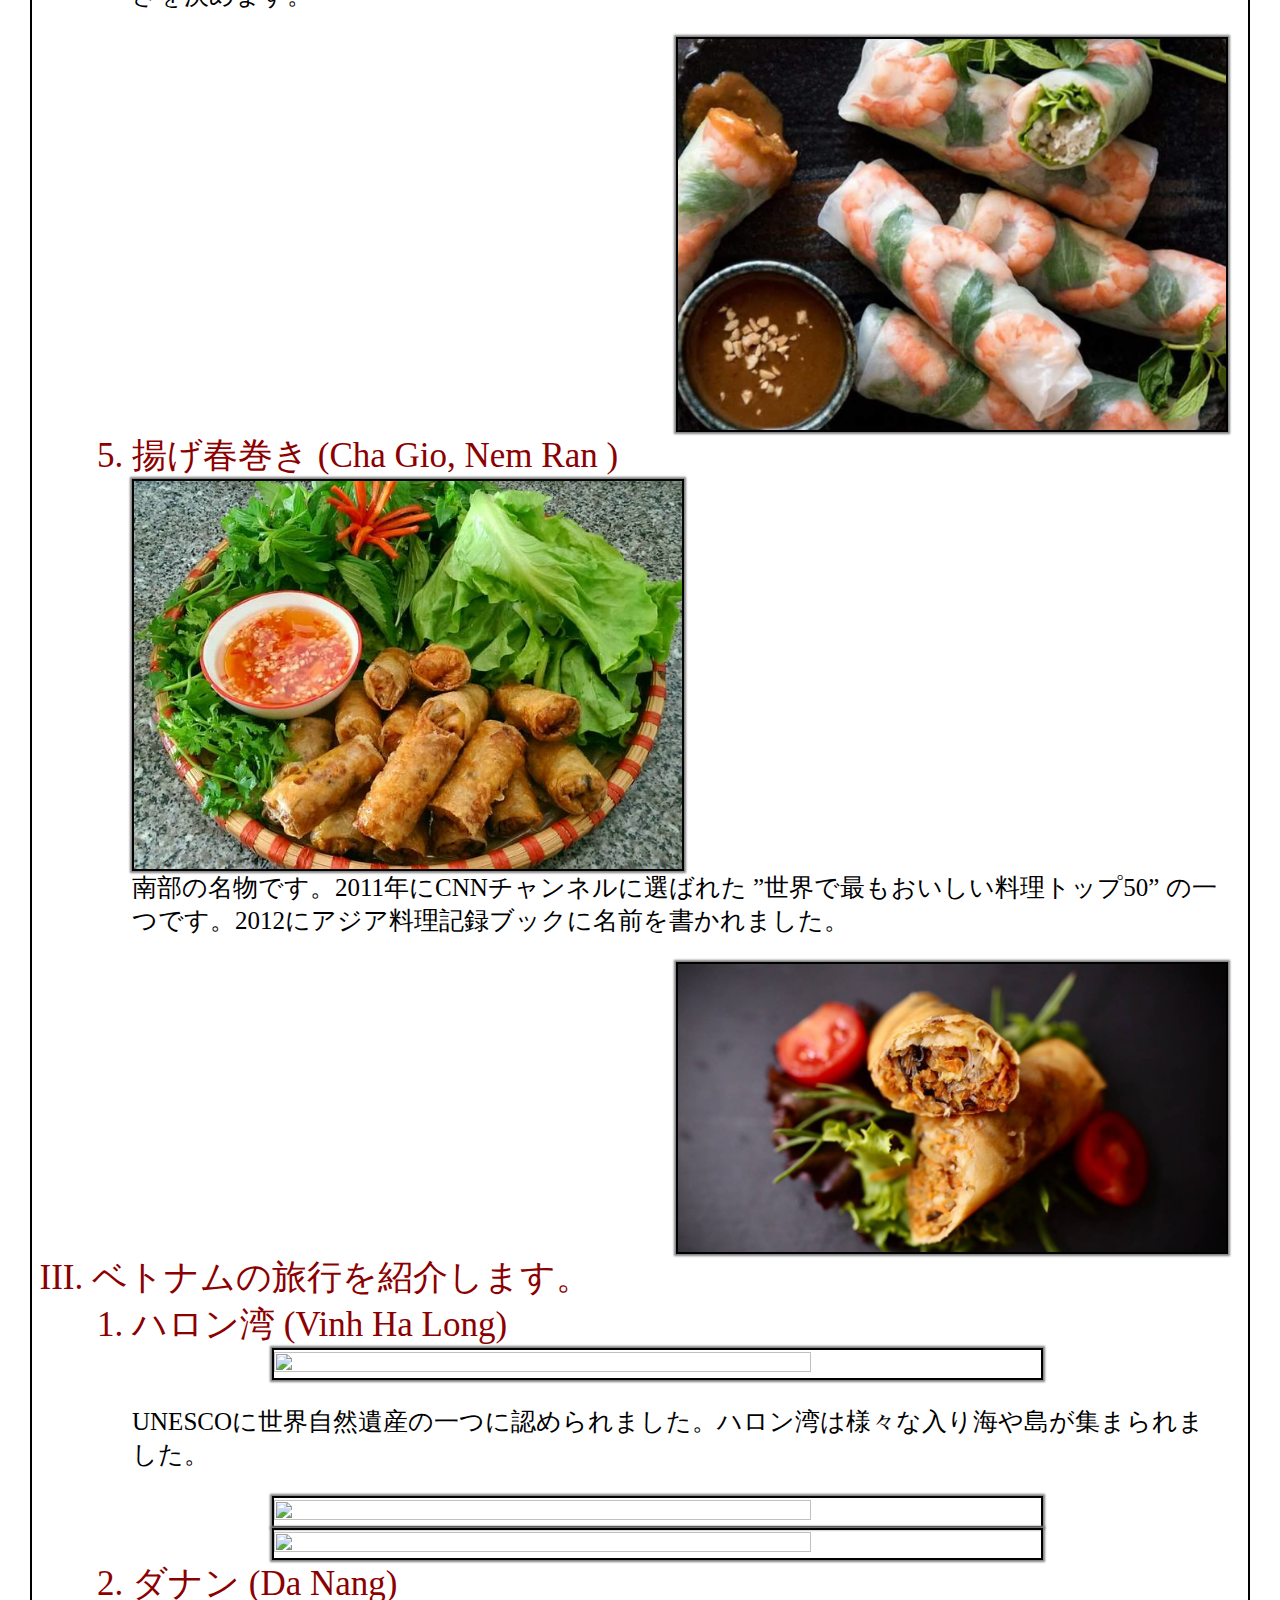
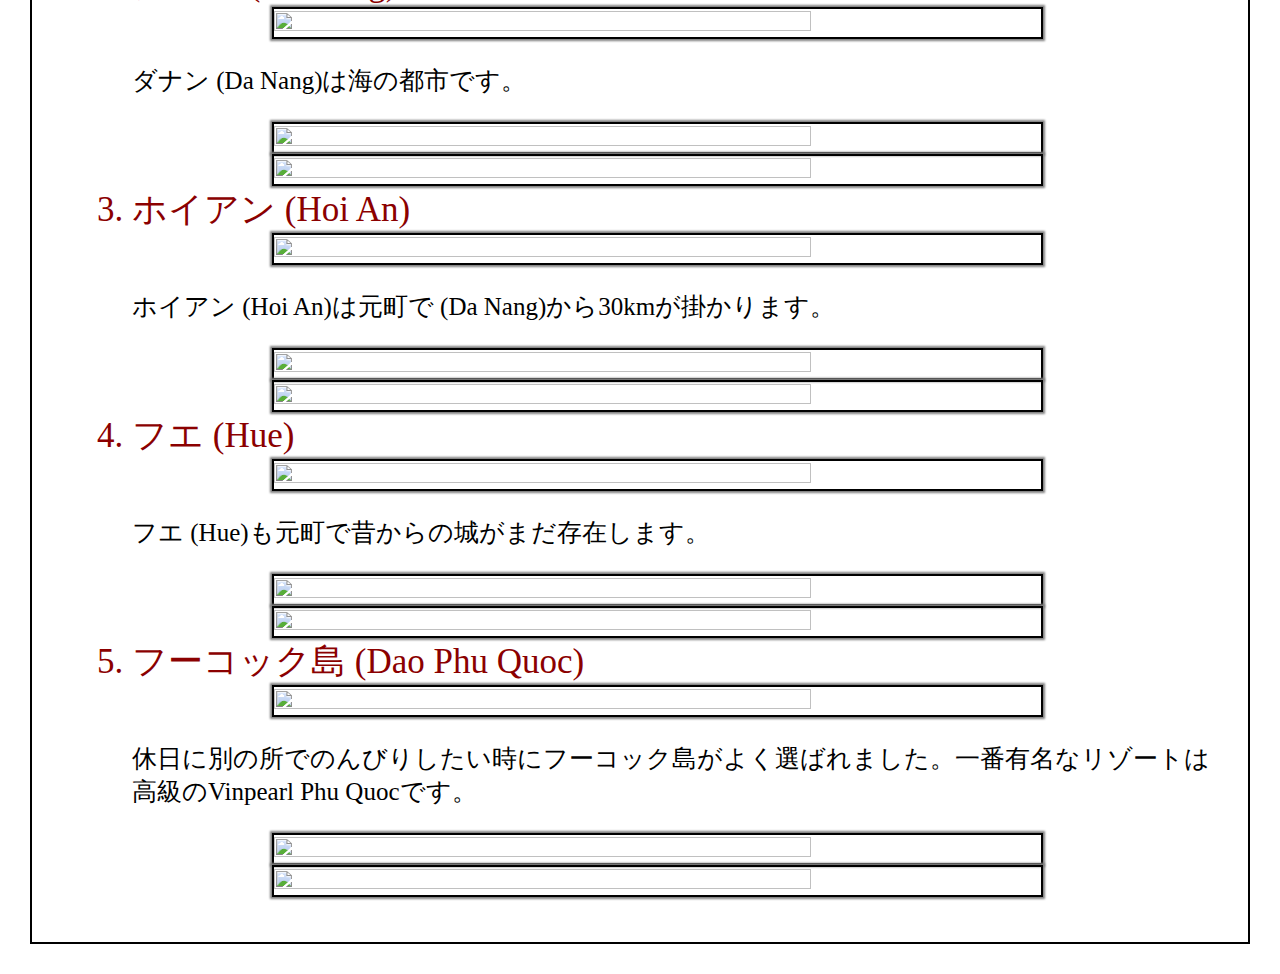
==== commit 23b74246: "Update index.html" ====
--- a/index.html
+++ b/index.html
@@ -7,15 +7,20 @@
 
     </head>
     <body>
-        <header>
+        <header id="top">
             <h1>ベトナムの紹介</h1>
         </header>
-        <main>  
+        <main>
+            <nav title="Menu">
+                <a href="#tourism">旅行</a> /
+                <a href="#food">食べ物</a> /
+                <a href="#top">最初から</a>
+            </nav>
             <ol type="I">
                 <li>ベトナムはどんな国</li>
                     <p>ベトナム(Vietname)は東南アジアのインドネシア半島の東側に存在する国です。 首都はハノイです。一番大きい都市はホーチミン市です。母国語はベトナム語です。</p>
-                <li>料理を紹介します。</li>
-                    <ol type="A">
+                <li id="food">料理を紹介します。</li>
+                    <ol type="1">
                         <li>フォー (Pho)</li>
                             <img src="vnpr/Pho1.jpg" class="fl1">
                             <p style="clear:both">ベトナムの料理の代表の一つです。フォーは牛肉や鶏肉を使用します。</p>
@@ -37,6 +42,34 @@
                             <p style="clear:both">南部の名物です。2011年にCNNチャンネルに選ばれた ”世界で最もおいしい料理トップ50” の一つです。2012にアジア料理記録ブックに名前を書かれました。</p>
                             <img src="vnpr/ChaGio2.jpg" class="fl2">    
                     </ol>
+                <li id="tourism">ベトナムの旅行を紹介します。</li>    
+                    <ol type="1">
+                        <li>ハロン湾 (Vinh Ha Long)</li>
+                            <img src="vnpr/VinhHaLong1.png" class="center">
+                            <p>UNESCOに世界自然遺産の一つに認められました。ハロン湾は様々な入り海や島が集まられました。</p>
+                            <img src="vnpr/VinhHaLong2.png" class="center">
+                            <img src="vnpr/VinhHaLong3.jpg" class="center">
+                        <li>ダナン (Da Nang)</li>
+                            <img src="vnpr/DaNang3.jpg" class="center">
+                            <p>ダナン (Da Nang)は海の都市です。</p>
+                            <img src="vnpr/DaNang2.jpg" class="center">
+                            <img src="vnpr/DaNang1.jpg" class="center">
+                        <li>ホイアン (Hoi An)</li>
+                            <img src="vnpr/HoiAn1.jpg" class="center">
+                            <p>ホイアン (Hoi An)は元町で (Da Nang)から30kmが掛かります。</p>
+                            <img src="vnpr/HoiAn2.jpg" class="center">
+                            <img src="vnpr/HoiAn3.jpg" class="center">
+                        <li>フエ (Hue)</li>
+                            <img src="vnpr/Hue1.jpg" class="center">
+                            <p>フエ (Hue)も元町で昔からの城がまだ存在します。</p>
+                            <img src="vnpr/Hue2.jpg" class="center">
+                            <img src="vnpr/Hue3.jpg" class="center">    
+                        <li>フーコック島 (Dao Phu Quoc)</li>
+                            <img src="vnpr/PhuQuoc1.jpg" class="center">
+                            <p>休日に別の所でのんびりしたい時にフーコック島がよく選ばれました。一番有名なリゾートは高級のVinpearl Phu Quocです。 </p>
+                            <img src="vnpr/PhuQuoc2.jpg" class="center">
+                            <img src="vnpr/PhuQuoc3.jpg" class="center"> 
+                    </ol>
             </ol>
         </main>
         <footer>
--- a/index.css
+++ b/index.css
@@ -4,25 +4,35 @@
 .fl2{
     float:right;
 }
+.center{
+    float:both;
+    position:relative;
+    left:140px;
+    width:70%;
+}
 body{
-    background-image: url(Vn/1.png);
+    font-size:25px;
+    background-image: url(img/Vn/1.png);
     background-repeat: round;
     background-attachment: fixed;
 
-    border: 1px white solid;
+    border: 2px white solid;
 }
 
 header{
     text-align: center;
     color:red;
 
-    background-image: url(img/Vn/1.jpg);
+    background-color:ghostwhite;
     background-repeat: round;
 
     border:2px gold solid;
     margin: 20px;
     padding: 20px;
     border-radius: 20px;
+}
+header h1{
+    display:inline;
 }
 main{
     background-color:white;
@@ -36,7 +46,7 @@
     color:darkred;
 }
 li{
-    font-size: 30px;
+    font-size: 35px;
     clear:both;
 }
 p{
@@ -44,8 +54,34 @@
 }
 
 img{
+    display:inline-block;
     border:2px black solid;
     box-shadow: 0px 0px 2px 2px gray;
     height:50%;
     width:50%;
 }
+
+nav{
+    background-color: black;
+
+    text-align: center;
+    color:white;
+
+    position: fixed;
+    left:500px;
+    bottom:0px;
+    z-index: 2;
+
+    border:2px crimson solid;
+    padding: 10px;
+    margin:10px;
+}
+nav a{
+    color:white;
+    text-decoration: none;
+    transition: box-shadow, color, 1s;
+}
+nav a:hover{
+    color:red;
+    box-shadow: inset 120px 0 white;
+}
